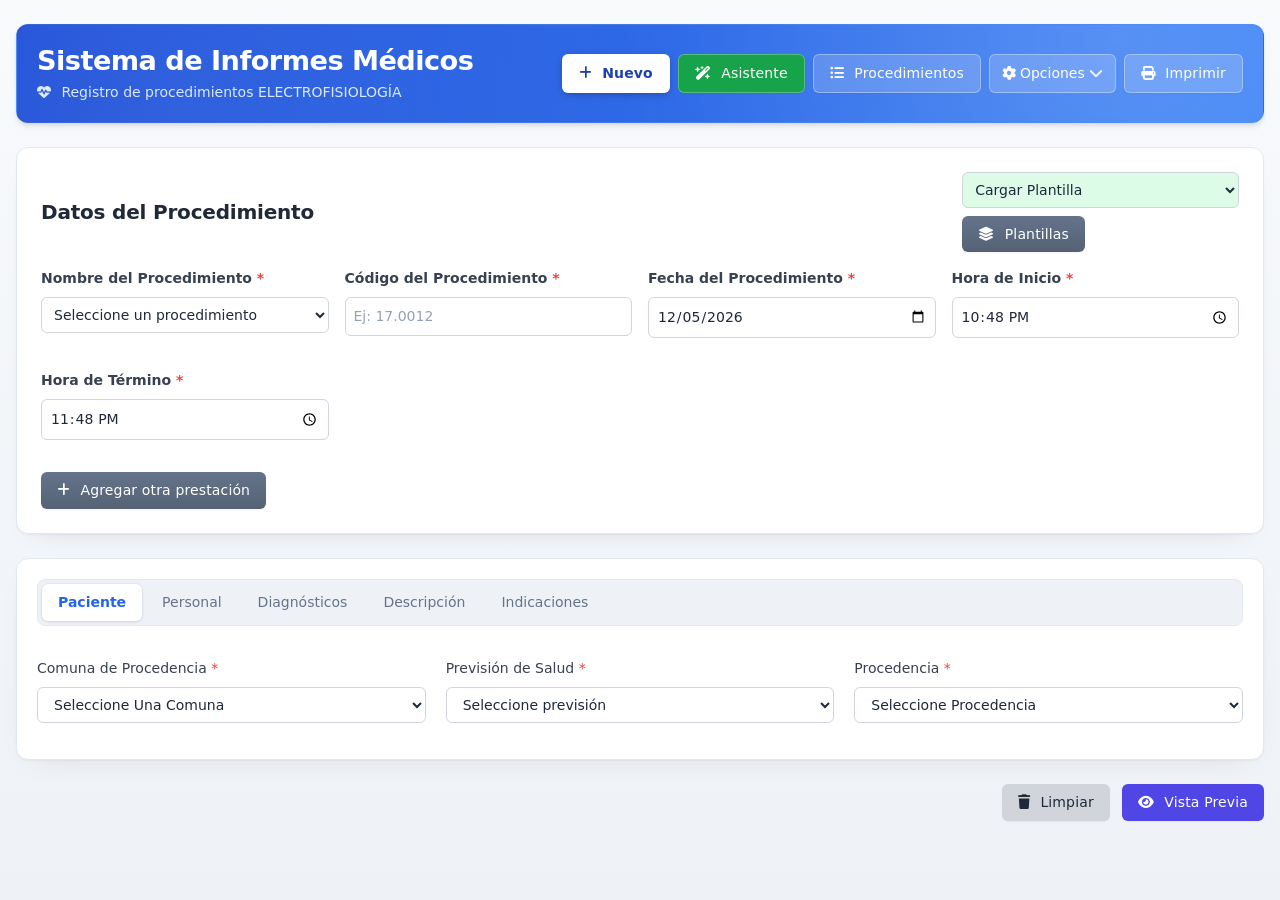
==== index.html @ 919a0409 "feat: editor de mediciones en modal con resumen de valores ingresados (chk + boton Editar mediciones" ====
<!DOCTYPE html>
<html lang="es">
<head>
    <meta charset="UTF-8">
    <meta name="viewport" content="width=device-width, initial-scale=1.0">
    <title>Sistema de Informes Médicos</title>
    <script src="vendor/tailwind/tailwind.js"></script>
    <link rel="stylesheet" href="vendor/fontawesome/css/all.min.css">
    <link rel="stylesheet" href="style.css">
    <link rel="stylesheet" href="report-styles.css">

</head>
<body class="bg-gray-50">
    <!-- Indicador de guardado -->
    <div id="saveIndicator" class="save-indicator hidden">
        <i class="fas fa-check-circle"></i>
        <span>Guardado</span>
    </div>

    <div class="container mx-auto px-4 py-6">
        <!-- Header -->
        <header class="app-header bg-gradient-to-r from-blue-700 to-blue-500 text-white rounded-xl shadow-md p-5 mb-6 no-print">
            <div class="flex flex-wrap justify-between items-center gap-3">
                <div>
                    <h1 class="text-2xl font-bold">Sistema de Informes Médicos</h1>
                    <p class="text-blue-100 text-sm"><i class="fas fa-heart-pulse mr-1"></i>Registro de procedimientos ELECTROFISIOLOGÍA</p>
                </div>
                <div class="flex flex-wrap items-center gap-2 header-buttons">
                    <button id="newReportBtn" class="btn btn-primary" title="Crear un nuevo informe en blanco">
                        <i class="fas fa-plus mr-1"></i> Nuevo
                    </button>
                    <button id="wizardBtn" class="btn bg-green-600 hover:bg-green-700" title="Usar asistente paso a paso para crear informe">
                        <i class="fas fa-wand-magic-sparkles mr-1"></i> Asistente
                    </button>
                    <button id="proceduresBtn" class="btn btn-secondary" title="Administrar procedimientos disponibles">
                        <i class="fas fa-list-ul mr-1"></i> Procedimientos
                    </button>
                    
                    <div class="dropdown">
                        <button class="dropdown-btn" title="Opciones de configuración">
                            <i class="fas fa-cog mr-1"></i> Opciones
                            <i class="fas fa-chevron-down ml-1"></i>
                        </button>
                        <div class="dropdown-content hidden">
                            <button id="templatesBtn">
                                <i class="fas fa-file-medical mr-2"></i> Plantillas
                            </button>
                            <button id="staffBtn">
                                <i class="fas fa-users mr-2"></i> Personal
                            </button>
                            <button id="commonDataBtn">
                                <i class="fas fa-database mr-2"></i> Datos Comunes
                            </button>
                            <button id="devicesBtn">
                                <i class="fas fa-microchip mr-2"></i> Dispositivos
                            </button>
                            <button id="exportBtn">
                                <i class="fas fa-file-export mr-2"></i> Exportar
                            </button>
                            <button id="backupBtn">
                                <i class="fas fa-save mr-2"></i> Respaldar datos
                            </button>
                            <button id="importTriggerBtn">
                                <i class="fas fa-file-import mr-2"></i> Importar
                            </button>
                        </div>
                    </div>
                    
                    <button id="printBtn" class="btn bg-blue-600 hover:bg-blue-700" title="Imprimir el informe actual">
                        <i class="fas fa-print mr-1"></i> Imprimir
                    </button>
                    <input type="file" id="importFile" class="hidden" accept=".json">
                </div>
            </div>
        </header>

        <main>
            <!-- Sección de Datos Comunes -->
            <div id="common-data-section" class="feature-section hidden">
                <div class="card p-5 mb-6">
                    <div class="flex justify-between items-center mb-4">
                        <h2 class="section-title">Gestión de Datos Comunes</h2>
                        <button id="backFromCommonDataBtn" class="btn btn-secondary">
                            <i class="fas fa-arrow-left mr-1"></i> Volver
                        </button>
                    </div>
                    <div class="grid grid-cols-1 lg:grid-cols-3 gap-6">
                        <!-- Columna 1: Ubicación y Administración -->
                        <div>
                            <!-- Sección de Comunas -->
                            <div class="mb-6">
                                <h3 class="text-lg font-semibold mb-3">Comunas</h3>
                                <div class="flex gap-2 mb-2">
                                    <input type="text" id="newCommune" placeholder="Nueva comuna" class="form-input flex-grow capitalize">
                                    <button type="button" id="addCommune" class="btn bg-blue-600 text-white hover:bg-blue-700">
                                        <i class="fas fa-plus"></i>
                                    </button>
                                </div>
                                <div id="communesList" class="max-h-60 overflow-y-auto border rounded"></div>
                            </div>

                            <!-- Sección de Previsiones -->
                            <div class="mb-6">
                                <h3 class="text-lg font-semibold mb-3">Previsiones</h3>
                                <div class="flex gap-2 mb-2">
                                    <input type="text" id="newInsurance" placeholder="Nueva previsión" class="form-input flex-grow">
                                    <button type="button" id="addInsurance" class="btn bg-blue-600 text-white hover:bg-blue-700">
                                        <i class="fas fa-plus"></i>
                                    </button>
                                </div>
                                <div id="insurancesList" class="max-h-60 overflow-y-auto border rounded"></div>
                            </div>

                            <!-- Sección de Procedencias -->
                            <div class="mb-6">
                                <h3 class="text-lg font-semibold mb-3">Procedencias</h3>
                                <div class="flex gap-2 mb-2">
                                    <input type="text" id="newOrigin" placeholder="Nueva procedencia" class="form-input flex-grow capitalize">
                                    <button type="button" id="addOrigin" class="btn bg-blue-600 text-white hover:bg-blue-700">
                                        <i class="fas fa-plus"></i>
                                    </button>
                                </div>
                                <div id="originsList" class="max-h-60 overflow-y-auto border rounded"></div>
                            </div>
                        </div>

                        <!-- Columna 2: Diagnósticos -->
                        <div>
                            <!-- Diagnósticos de Ingreso -->
                            <div class="mb-6">
                                <h3 class="text-lg font-semibold mb-3">Diagnósticos de Ingreso</h3>
                                <div class="flex gap-2 mb-2">
                                    <input type="text" id="newEntryDiagnosis" placeholder="Nuevo diagnóstico" class="form-input flex-grow capitalize">
                                    <button type="button" id="addEntryDiagnosis" class="btn bg-blue-600 text-white hover:bg-blue-700">
                                        <i class="fas fa-plus"></i>
                                    </button>
                                </div>
                                <div id="entryDiagnosesList" class="max-h-60 overflow-y-auto border rounded"></div>
                            </div>

                            <!-- Diagnósticos de Egreso -->
                            <div class="mb-6">
                                <h3 class="text-lg font-semibold mb-3">Diagnósticos de Egreso</h3>
                                <div class="flex gap-2 mb-2">
                                    <input type="text" id="newExitDiagnosis" placeholder="Nuevo diagnóstico" class="form-input flex-grow capitalize">
                                    <button type="button" id="addExitDiagnosis" class="btn bg-blue-600 text-white hover:bg-blue-700">
                                        <i class="fas fa-plus"></i>
                                    </button>
                                </div>
                                <div id="exitDiagnosesList" class="max-h-60 overflow-y-auto border rounded"></div>
                            </div>
                        </div>

                        <!-- Columna 3: Dispositivos -->
                        <div>
                            <!-- Marcas de Dispositivos -->
                            <div class="mb-6">
                                <h3 class="text-lg font-semibold mb-3">Marcas de Dispositivos</h3>
                                <div class="flex gap-2 mb-2">
                                    <input type="text" id="newDeviceBrand" placeholder="Nueva marca" class="form-input flex-grow">
                                    <button type="button" id="addDeviceBrand" class="btn bg-blue-600 text-white hover:bg-blue-700">
                                        <i class="fas fa-plus"></i>
                                    </button>
                                </div>
                                <div id="deviceBrandsList" class="max-h-60 overflow-y-auto border rounded"></div>
                            </div>

                            <!-- Tipos de Dispositivos -->
                            <div class="mb-6">
                                <h3 class="text-lg font-semibold mb-3">Tipos de Dispositivos</h3>
                                <div class="flex gap-2 mb-2">
                                    <input type="text" id="newDeviceType" placeholder="Nuevo tipo" class="form-input flex-grow">
                                    <button type="button" id="addDeviceType" class="btn bg-blue-600 text-white hover:bg-blue-700">
                                        <i class="fas fa-plus"></i>
                                    </button>
                                </div>
                                <div id="deviceTypesList" class="max-h-60 overflow-y-auto border rounded"></div>
                            </div>

                            <!-- Indicaciones Post-procedimiento -->
                            <div class="mb-6">
                                <h3 class="text-lg font-semibold mb-3">Indicaciones Post-procedimiento</h3>
                                <div class="flex gap-2 mb-2">
                                    <input type="text" id="commonDataNewIndication" placeholder="Nueva indicación" class="form-input flex-grow">
                                    <button type="button" id="commonDataAddIndicationBtn" class="btn bg-blue-600 text-white hover:bg-blue-700">
                                        <i class="fas fa-plus"></i>
                                    </button>
                                </div>
                                <div id="commonDataIndicationsList" class="max-h-60 overflow-y-auto border rounded"></div>
                            </div>
                        </div>
                    </div>
                </div>
            </div>

            <!-- Sección de Procedimientos -->
            <div id="procedures-section" class="feature-section hidden">
                <div class="card p-5 mb-6">
                    <div class="flex justify-between items-center mb-4">
                        <h2 class="section-title">Gestión de Procedimientos</h2>
                        <button id="backToMainBtn" class="btn btn-secondary">
                            <i class="fas fa-arrow-left mr-1"></i> Volver
                        </button>
                    </div>
                    <div class="grid grid-cols-1 md:grid-cols-2 gap-5">
                        <div>
                            <h3 class="text-lg font-semibold mb-3">Procedimientos Disponibles</h3>
                            <div class="procedure-list" id="proceduresListContainer">
                                <p class="text-gray-500 text-center py-6">No hay procedimientos registrados</p>
                            </div>
                        </div>
                        <div>
                            <h3 class="text-lg font-semibold mb-3" id="procedureFormTitle">Agregar Nuevo Procedimiento</h3>
                            <div class="form-group">
                                <label for="newProcedureName" class="form-label">Nombre del Procedimiento <span class="text-red-500">*</span></label>
                                <input id="newProcedureName" type="text" class="form-input" placeholder="Nombre del procedimiento">
                            </div>
                            <div class="form-group">
                                <label for="newProcedureCode" class="form-label">Código <span class="text-red-500">*</span></label>
                                <input id="newProcedureCode" type="text" class="form-input" placeholder="Código del procedimiento">
                            </div>
                            <div class="form-group">
                                <label for="newProcedureDescription" class="form-label">Descripción</label>
                                <textarea id="newProcedureDescription" class="form-input form-textarea" placeholder="Descripción del procedimiento"></textarea>
                            </div>
                            <div class="flex gap-2">
                                <button id="saveProcedureBtn" class="btn btn-primary">
                                    <i class="fas fa-save mr-1"></i> Guardar
                                </button>
                                <button id="cancelEditProcedureBtn" class="btn bg-gray-500 text-white hover:bg-gray-600 hidden">
                                    <i class="fas fa-times mr-1"></i> Cancelar
                                </button>
                            </div>
                        </div>
                    </div>
                </div>
            </div>

            <!-- Formulario Principal -->
            <div id="mainForm" class="feature-section">
                <!-- Datos del Procedimiento -->
                <div class="procedure-section fade-in">
                    <div class="procedure-header">
                        <h2 class="text-xl font-semibold text-gray-800">Datos del Procedimiento</h2>
                        <div class="flex flex-wrap items-center gap-2">
                            <select id="loadTemplate" class="procedure-select bg-green-100">
                                <option value="">Cargar Plantilla</option>
                            </select>
                            <button type="button" id="manageTemplatesBtn" class="btn btn-secondary text-sm" title="Guardar el formulario actual como plantilla o administrar las existentes">
                                <i class="fas fa-layer-group mr-1"></i> Plantillas
                            </button>
                        </div>
                    </div>
                    
                    <div class="procedure-grid">
                        <div class="procedure-group">
                            <label for="procedureName" class="procedure-label">Nombre del Procedimiento <span class="text-red-500">*</span></label>
                            <select id="procedureName" class="procedure-select">
                                <option value="">Seleccione un procedimiento</option>
                            </select>
                            <input id="customProcedure" type="text" class="procedure-input mt-2 hidden" placeholder="Especifique el procedimiento">
                            <p id="procedureNameError" class="error-message hidden">Este campo es obligatorio.</p>
                        </div>
                        
                        <div class="procedure-group">
                            <label for="procedureCode" class="procedure-label">Código del Procedimiento <span class="text-red-500">*</span></label>
                            <input id="procedureCode" type="text" class="procedure-input" placeholder="Ej: 17.0012">
                            <p id="procedureCodeError" class="error-message hidden">Este campo es obligatorio.</p>
                        </div>
                        
                        <div class="procedure-group">
                            <label for="procedureDate" class="procedure-label">Fecha del Procedimiento <span class="text-red-500">*</span></label>
                            <input id="procedureDate" type="date" class="procedure-input">
                            <p id="procedureDateError" class="error-message hidden">Este campo es obligatorio.</p>
                        </div>
                        
                        <div class="procedure-group">
                            <label for="startTime" class="procedure-label">Hora de Inicio <span class="text-red-500">*</span></label>
                            <input id="startTime" type="time" class="procedure-input">
                            <p id="startTimeError" class="error-message hidden">Este campo es obligatorio.</p>
                        </div>
                        
                        <div class="procedure-group">
                            <label for="endTime" class="procedure-label">Hora de Término <span class="text-red-500">*</span></label>
                            <input id="endTime" type="time" class="procedure-input">
                            <p id="endTimeError" class="error-message hidden">Este campo es obligatorio.</p>
                        </div>
                    </div>

                    <!-- Prestaciones Adicionales -->
                    <div id="procedure2-section" class="procedure-grid mt-4 hidden">
                        <div class="procedure-group">
                            <label for="procedureName2" class="procedure-label">Prestación Adicional 1</label>
                            <select id="procedureName2" class="procedure-select">
                                <option value="">Seleccione un procedimiento</option>
                            </select>
                            <input id="customProcedure2" type="text" class="procedure-input mt-2 hidden" placeholder="Especifique el procedimiento">
                        </div>
                        
                        <div class="procedure-group">
                            <label for="procedureCode2" class="procedure-label">Código de la Prestación</label>
                            <input id="procedureCode2" type="text" class="procedure-input" placeholder="Ej: 17.0012">
                        </div>
                    </div>

                    <div id="procedure3-section" class="procedure-grid mt-4 hidden">
                        <div class="procedure-group">
                            <label for="procedureName3" class="procedure-label">Prestación Adicional 2</label>
                            <select id="procedureName3" class="procedure-select">
                                <option value="">Seleccione un procedimiento</option>
                            </select>
                            <input id="customProcedure3" type="text" class="procedure-input mt-2 hidden" placeholder="Especifique el procedimiento">
                        </div>
                        
                        <div class="procedure-group">
                            <label for="procedureCode3" class="procedure-label">Código de la Prestación</label>
                            <input id="procedureCode3" type="text" class="procedure-input" placeholder="Ej: 17.0012">
                        </div>
                    </div>

                    <div class="mt-4">
                        <button type="button" id="addProcedureBtn" class="btn btn-secondary">
                            <i class="fas fa-plus mr-1"></i> Agregar otra prestación
                        </button>
                    </div>
                </div>
                
                <!-- Pestañas de Datos -->
                <div class="card p-5 mb-6">
                    <div class="nav-tabs">
                        <button class="tab-btn active" data-tab="patient-data">Paciente</button>
                        <button class="tab-btn" data-tab="staff-data">Personal</button>
                        <button class="tab-btn" data-tab="diagnosis-data">Diagnósticos</button>
                        <button class="tab-btn" data-tab="procedure-data">Descripción</button>
                        <button class="tab-btn" data-tab="indications-data">Indicaciones</button>
                    </div>
                    
                    <!-- Datos del Paciente -->
                    <div class="tab-content" id="patient-data">
                        <div class="grid grid-cols-1 md:grid-cols-3 gap-5">
                            <div class="form-group">
                                <label for="commune" class="form-label">Comuna de Procedencia <span class="text-red-500">*</span></label>
                                <select id="commune" class="form-input capitalize">
                                    <option value="">Seleccione una comuna</option>
                                </select>
                                <p id="communeError" class="error-message hidden">Este campo es obligatorio.</p>
                            </div>
                            
                            <div class="form-group">
                                <label for="healthInsurance" class="form-label">Previsión de Salud <span class="text-red-500">*</span></label>
                                <select id="healthInsurance" class="form-input">
                                    <option value="">Seleccione previsión</option>
                                </select>
                                <p id="healthInsuranceError" class="error-message hidden">Este campo es obligatorio.</p>
                            </div>
                            
                            <div class="form-group">
                                <label for="origin" class="form-label">Procedencia <span class="text-red-500">*</span></label>
                                <select id="origin" class="form-input capitalize">
                                    <option value="">Seleccione procedencia</option>
                                </select>
                                <p id="originError" class="error-message hidden">Este campo es obligatorio.</p>
                            </div>
                        </div>
                    </div>
                    
                    <!-- Datos del Personal -->
                    <div class="tab-content hidden" id="staff-data">
                        <div class="grid grid-cols-1 md:grid-cols-3 gap-5">
                            <div class="form-group">
                                <label class="form-label">Médico(s) Principal(es)</label>
                                <div id="mainDoctorCheckboxes" class="checkbox-group"></div>
                            </div>
                            
                            <div class="form-group">
                                <label class="form-label">Enfermera(s)/o(s)</label>
                                <div id="assistantNurseCheckboxes" class="checkbox-group"></div>
                            </div>
                            
                            <div class="form-group">
                                <label class="form-label">TENS</label>
                                <div id="tensCheckboxes" class="checkbox-group"></div>
                            </div>
                        </div>
                    </div>
                    
                    <!-- Diagnósticos -->
                    <div class="tab-content hidden" id="diagnosis-data">
                        <div class="grid grid-cols-1 md:grid-cols-2 gap-5">
                            <div class="form-group">
                                <label for="entryDiagnosis" class="form-label">Diagnóstico de Ingreso</label>
                                <select id="entryDiagnosis" class="form-input capitalize">
                                    <option value="">Seleccione diagnóstico</option>
                                </select>
                                <input id="customEntryDiagnosis" type="text" class="form-input mt-2 hidden capitalize" placeholder="Especifique el diagnóstico">
                            </div>
                            
                            <div class="form-group">
                                <label for="exitDiagnosis" class="form-label">Diagnóstico de Egreso</label>
                                <select id="exitDiagnosis" class="form-input capitalize">
                                    <option value="">Seleccione diagnóstico</option>
                                </select>
                                <input id="customExitDiagnosis" type="text" class="form-input mt-2 hidden capitalize" placeholder="Especifique el diagnóstico">
                            </div>
                        </div>
                        <!-- Campo agregado: Motivo de ingreso -->
                        <div class="form-group mt-4">
                            <label for="admissionReason" class="form-label">Motivo de Ingreso</label>
                            <textarea id="admissionReason" class="form-textarea" rows="3" placeholder="Describa el motivo de ingreso..."></textarea>
                        </div>
                    </div>
                    
                    <!-- Descripción del Procedimiento -->
                    <div class="tab-content hidden" id="procedure-data">
                        <div class="form-group">
                            <div class="flex items-center justify-between mb-1">
                                <label for="procedureDescription" class="form-label mb-0">Descripción detallada del procedimiento</label>
                                <button type="button" id="useDescSuggestionBtn" class="btn bg-blue-50 text-blue-600 hover:bg-blue-100 text-xs px-2 py-1 rounded flex items-center gap-1 transition-colors">
                                    <i class="fas fa-magic"></i> Usar descripción predeterminada
                                </button>
                            </div>
                            <textarea id="procedureDescription" class="form-textarea" rows="6" placeholder="Describa el procedimiento realizado..."></textarea>
                        </div>
                        
                        <!-- Mediciones -->
                        <div class="form-group">
                            <label class="flex items-center gap-3 p-3 bg-blue-50 rounded-lg hover:bg-blue-100 transition-colors cursor-pointer">
                                <input type="checkbox" id="addMeasurements" class="rounded w-5 h-5 text-blue-600 focus:ring-blue-500">
                                <span class="form-label mb-0 text-lg font-medium text-gray-700">Incluir mediciones</span>
                            </label>
                            <div class="flex flex-wrap items-center gap-3 mt-3">
                                <button type="button" id="openMeasurementsModalBtn" class="btn bg-blue-600 text-white hover:bg-blue-700" title="Abrir el editor de mediciones">
                                    <i class="fas fa-ruler-combined mr-1"></i> Editar mediciones
                                </button>
                                <span id="measurementsSummary" class="text-sm text-gray-400">No incluidas en el informe.</span>
                            </div>
                        </div>
                    </div>
                    
                    <!-- Indicaciones -->
                    <div class="tab-content hidden" id="indications-data">
                        <div class="form-group">
                            <label class="form-label">Indicaciones post-procedimiento</label>
                            <div id="indicationsCheckboxes" class="space-y-2">
                                <!-- Indicaciones se cargan dinámicamente -->
                            </div>
                        </div>
                        
                        <div class="form-group">
                            <label for="additionalIndications" class="form-label">Indicaciones adicionales</label>
                            <textarea id="additionalIndications" class="form-textarea" rows="3" placeholder="Indicaciones específicas adicionales..."></textarea>
                        </div>
                    </div>
                </div>
                
                <!-- Botones de acción -->
                <div class="flex flex-wrap justify-end gap-3">
                    <button type="button" id="clearFormBtn" class="btn bg-gray-300 text-gray-800 hover:bg-gray-400">
                        <i class="fas fa-trash mr-1"></i> Limpiar
                    </button>
                    <button type="button" id="previewReportBtn" class="btn bg-indigo-600 text-white hover:bg-indigo-700">
                        <i class="fas fa-eye mr-1"></i> Vista Previa
                    </button>
                </div>
            </div>

            <!-- Reporte Generado -->
            <div id="generatedReport" class="card hidden" style="padding:1.5rem;">

                <div class="no-print report-toolbar flex justify-end items-center mb-4 gap-2" data-html2canvas-ignore="true">
                    <button id="copyFormattedReportBtn" class="btn text-white shadow-lg" style="background: linear-gradient(135deg, #f59e0b, #ea580c);">
                        <i class="fas fa-paint-brush mr-1"></i> Copiar Informe
                    </button>
                </div>
                <header id="reportHeader" class="text-center"></header>
                <div id="reportContent" style="margin-top:0;"></div>
            </div>
        </main>
    </div>
    
    <!-- Modal Mediciones -->
    <div id="measurementsModal" class="modal hidden">
        <div class="modal-content" style="max-width:64rem;">
            <div class="modal-header">
                <h2>Mediciones del Procedimiento</h2>
                <button type="button" class="modal-close-btn" onclick="closeMeasurementsModal()" aria-label="Cerrar mediciones">&times;</button>
            </div>
            <div class="modal-body">
                <div id="measurementsContainer">
                    <div id="measurementsList" class="grid grid-cols-1 sm:grid-cols-2 lg:grid-cols-3 gap-5">
                        <!-- Las mediciones se renderizan aquí dinámicamente -->
                    </div>
                    <div class="flex gap-4 mt-6 justify-end">
                        <button type="button" id="addCustomMeasurement" class="btn bg-green-600 text-white hover:bg-green-700">
                            <i class="fas fa-plus mr-1"></i> Agregar medición
                        </button>
                    </div>
                </div>
            </div>
            <div class="modal-footer">
                <span class="text-sm text-gray-500 mr-auto">Los valores quedan guardados al cerrar.</span>
                <button type="button" class="btn btn-primary" onclick="closeMeasurementsModal()">
                    <i class="fas fa-check mr-1"></i> Listo
                </button>
            </div>
        </div>
    </div>

    <!-- Modal Wizard - Asistente Paso a Paso -->
    <div id="wizardModal" class="modal hidden">
        <div class="modal-content wizard-modal-content">
            <div class="wizard-header">
                <h2 class="wizard-title"><i class="fas fa-wand-magic-sparkles mr-2"></i> Asistente Paso a Paso</h2>
                <button type="button" class="modal-close-btn" onclick="requestCloseWizard()" aria-label="Cerrar asistente">&times;</button>
            </div>
            
            <!-- Barra de Progreso -->
            <div class="wizard-progress-container">
                <div class="wizard-progress-bar" id="wizardProgressBar">
                    <div class="wizard-progress-fill" id="wizardProgressFill"></div>
                </div>
                <div class="wizard-steps-indicator" id="wizardStepsIndicator">
                    <div class="wizard-step-dot active" data-step="1"><span>1</span><small>Procedimiento</small></div>
                    <div class="wizard-step-dot" data-step="2"><span>2</span><small>Prestaciones</small></div>
                    <div class="wizard-step-dot" data-step="3"><span>3</span><small>Paciente</small></div>
                    <div class="wizard-step-dot" data-step="4"><span>4</span><small>Personal</small></div>
                    <div class="wizard-step-dot" data-step="5"><span>5</span><small>Diagnósticos</small></div>
                    <div class="wizard-step-dot" data-step="6"><span>6</span><small>Descripción</small></div>
                    <div class="wizard-step-dot" data-step="7"><span>7</span><small>Mediciones</small></div>
                    <div class="wizard-step-dot" data-step="8"><span>8</span><small>Indicaciones</small></div>
                </div>
            </div>
            
            <!-- Contenido del paso -->
            <div class="wizard-body" id="wizardBody">
                <!-- Los pasos se renderizan dinámicamente -->
            </div>
            
            <!-- Botones de navegación -->
            <div class="wizard-footer">
                <button type="button" id="wizardPrevBtn" class="btn btn-secondary" onclick="prevWizardStep()">
                    <i class="fas fa-arrow-left mr-1"></i> Anterior
                </button>
                <span class="wizard-step-counter" id="wizardStepCounter">Paso 1 de 8</span>
                <button type="button" id="wizardNextBtn" class="btn btn-primary" onclick="nextWizardStep()">
                    Siguiente <i class="fas fa-arrow-right ml-1"></i>
                </button>
                <button type="button" id="wizardFinishBtn" class="btn btn-success hidden" onclick="finishWizard()">
                    <i class="fas fa-check mr-1"></i> Finalizar y Generar
                </button>
            </div>
        </div>
    </div>

    <!-- JavaScript: modulos en orden de carga (globals compartidos, compatible con file://) -->
    <script src="js/01-data.js"></script>
    <script src="js/02-state.js"></script>
    <script src="js/03-utils.js"></script>
    <script src="js/04-common-data.js"></script>
    <script src="js/05-procedures.js"></script>
    <script src="js/06-measurements.js"></script>
    <script src="js/07-persistence.js"></script>
    <script src="js/08-copy-report.js"></script>
    <script src="js/09-common-data-manage.js"></script>
    <script src="js/10-dialogs.js"></script>
    <script src="js/11-templates-staff-devices.js"></script>
    <script src="js/12-init.js"></script>
    <script src="js/13-report.js"></script>
    <script src="js/14-form-helpers.js"></script>
    <script src="js/15-bootstrap.js"></script>
    <script src="js/16-wizard.js"></script>
</body>
</html>
---- style.css ----
/* =================================================================== */
/* PALETA DE COLORES MODERNA */
/* =================================================================== */
:root {
    --primary: #2563eb;
    --primary-dark: #1e40af;
    --primary-light: #3b82f6;
    --secondary: #64748b;
    --success: #10b981;
    --error: #ef4444;
    --warning: #f59e0b;
    --info: #0ea5e9;
    --background: #f8fafc;
    --surface: #ffffff;
    --border: #e2e8f0;
    --text: #1e293b;
    --text-light: #64748b;
    --text-lighter: #94a3b8;
}

/* =================================================================== */
/* ESTILOS GENERALES */
/* =================================================================== */
* {
    box-sizing: border-box;
}

body {
    font-family: 'Inter', 'Segoe UI', system-ui, -apple-system, sans-serif;
    background-color: var(--background);
    color: var(--text);
    line-height: 1.6;
    margin: 0;
    padding: 0;
}

.container {
    max-width: 1200px;
    margin: 0 auto;
    padding: 0 1rem;
}

.hidden { 
    display: none !important; 
}

.btn { 
    padding: 0.5rem 1rem; 
    border-radius: 0.375rem; 
    font-weight: 500; 
    cursor: pointer; 
    border: none; 
    transition: all 0.2s ease; 
    display: inline-flex; 
    align-items: center; 
    justify-content: center;
    font-size: 0.875rem;
    box-shadow: 0 1px 2px rgba(0, 0, 0, 0.05);
}

.btn:hover {
    transform: translateY(-1px);
    box-shadow: 0 4px 6px rgba(0, 0, 0, 0.1);
}

.btn-primary { 
    background: var(--primary); 
    color: white; 
}

.btn-primary:hover { 
    background: var(--primary-dark); 
}

.btn-secondary { 
    background: var(--secondary); 
    color: white; 
}

.btn-secondary:hover { 
    background: #475569; 
}

.btn-success {
    background: var(--success);
    color: white;
}

.btn-success:hover {
    background: #0d9669;
}

.btn-error {
    background: var(--error);
    color: white;
}

.btn-error:hover {
    background: #dc2626;
}

.btn-warning {
    background: var(--warning);
    color: white;
}

.btn-warning:hover {
    background: #d97706;
}

.card { 
    background: var(--surface); 
    border-radius: 0.75rem; 
    box-shadow: 0 4px 6px rgba(0, 0, 0, 0.05), 0 1px 3px rgba(0, 0, 0, 0.1);
    border: 1px solid var(--border);
    padding: 1.5rem;
    margin-bottom: 1.5rem;
}

.form-input, .form-textarea, .procedure-input, .procedure-select { 
    width: 100%; 
    padding: 0.5rem 0.75rem; 
    border: 1px solid var(--border); 
    border-radius: 0.375rem; 
    transition: all 0.2s; 
    color: var(--text); 
    background-color: var(--surface);
    font-size: 0.875rem;
}

.form-input:focus, .form-textarea:focus, .procedure-input:focus, .procedure-select:focus { 
    outline: none; 
    border-color: var(--primary);
    box-shadow: 0 0 0 3px rgba(37, 99, 235, 0.1); 
}

.form-label { 
    display: block; 
    font-weight: 500; 
    color: var(--text);
    margin-bottom: 0.375rem; 
    font-size: 0.875rem;
}

.form-group { 
    margin-bottom: 1rem; 
}

.form-textarea { 
    min-height: 5rem; 
    resize: vertical; 
}

.error-message { 
    color: var(--error); 
    font-size: 0.75rem; 
    margin-top: 0.25rem; 
}

.section-title { 
    font-size: 1.5rem; 
    font-weight: 700; 
    color: var(--text); 
    margin-bottom: 1.5rem; 
    padding-bottom: 0.75rem; 
    border-bottom: 2px solid var(--border); 
}

/* =================================================================== */
/* ESTILOS DEL DROPDOWN */
/* =================================================================== */
.dropdown {
    position: relative;
    display: inline-block;
    z-index: 1000;
}

.dropdown-btn {
    background: var(--primary);
    color: white;
    padding: 0.5rem 0.75rem;
    border: none;
    border-radius: 0.375rem;
    cursor: pointer;
    display: flex;
    align-items: center;
    transition: background-color 0.2s;
    font-weight: 500;
    font-size: 0.875rem;
}

.dropdown-btn:hover {
    background: var(--primary-dark);
}

.dropdown-btn i {
    color: white;
}

.dropdown-content {
    position: absolute;
    right: 0;
    top: 100%;
    background: var(--surface);
    border: 1px solid var(--border);
    border-radius: 0.5rem;
    box-shadow: 0 10px 15px rgba(0, 0, 0, 0.1), 0 4px 6px rgba(0, 0, 0, 0.05);
    min-width: 12rem;
    z-index: 1001;
    margin-top: 0.25rem;
    overflow: hidden;
}

.dropdown-content.hidden {
    display: none;
}

.dropdown-content:not(.hidden) {
    display: block;
}

.dropdown-content button {
    width: 100%;
    text-align: left;
    padding: 0.75rem 1rem;
    border: none;
    border-bottom: 1px solid var(--border);
    background: var(--surface);
    color: var(--text);
    cursor: pointer;
    transition: all 0.2s;
    display: flex;
    align-items: center;
    font-size: 0.875rem;
    font-weight: 500;
}

.dropdown-content button:hover {
    background: #f1f5f9;
}

.dropdown-content button i {
    margin-right: 0.5rem;
    color: var(--text-light);
    width: 1rem;
    text-align: center;
}

.dropdown-content button:last-child {
    border-bottom: none;
}

/* =================================================================== */
/* ESTILOS PERSONALIZADOS */
/* =================================================================== */
.save-indicator {
    position: fixed;
    top: 1.5rem;
    right: 1.5rem;
    background: var(--success);
    color: white;
    padding: 0.75rem 1.5rem;
    border-radius: 0.5rem;
    display: flex;
    align-items: center;
    gap: 0.75rem;
    z-index: 1000;
    box-shadow: 0 10px 15px -3px rgba(0, 0, 0, 0.1), 0 4px 6px -2px rgba(0, 0, 0, 0.05);
    font-size: 1rem;
    font-weight: 500;
    transform: translateX(150%);
    opacity: 0;
    transition: transform 0.4s cubic-bezier(0.175, 0.885, 0.32, 1.275), opacity 0.4s ease;
}

.save-indicator.show {
    transform: translateX(0);
    opacity: 1;
}

/* Transiciones para el Wizard */
.wizard-step-content {
    animation: fadeSlideIn 0.3s ease-out forwards;
}

@keyframes fadeSlideIn {
    from {
        opacity: 0;
        transform: translateY(10px);
    }
    to {
        opacity: 1;
        transform: translateY(0);
    }
}

.nav-tabs {
    display: flex;
    gap: 0.25rem;
    background: #f1f5f9;
    padding: 0.25rem;
    border-radius: 0.5rem;
    margin-bottom: 1.5rem;
    overflow-x: auto;
}

.tab-btn {
    padding: 0.5rem 1rem;
    border-radius: 0.375rem;
    background: transparent;
    border: none;
    cursor: pointer;
    transition: all 0.2s;
    font-weight: 500;
    font-size: 0.875rem;
    white-space: nowrap;
}

.tab-btn.active {
    background: white;
    color: var(--primary);
    box-shadow: 0 1px 3px rgba(0, 0, 0, 0.1);
}

.tab-btn:not(.active) {
    color: var(--text-light);
}

.tab-btn:not(.active):hover {
    color: var(--text);
    background: rgba(255, 255, 255, 0.7);
}

.tab-content {
    display: none;
}

.tab-content:not(.hidden) {
    display: block;
}

.feature-section {
    margin-bottom: 1.5rem;
}

.procedure-list {
    max-height: 20rem;
    overflow-y: auto;
    border-radius: 0.5rem;
    border: 1px solid var(--border);
    padding: 0.5rem;
}

.procedure-section {
    background: var(--surface);
    border-radius: 0.75rem;
    padding: 1.5rem;
    box-shadow: 0 1px 3px rgba(0, 0, 0, 0.1);
    margin-bottom: 1.5rem;
}

.procedure-header {
    display: flex;
    justify-content: space-between;
    align-items: center;
    margin-bottom: 1.5rem;
    flex-wrap: wrap;
    gap: 1rem;
}

.procedure-grid {
    display: grid;
    grid-template-columns: repeat(auto-fit, minmax(250px, 1fr));
    gap: 1rem;
}

.procedure-group {
    margin-bottom: 1rem;
}

.procedure-label {
    display: block;
    font-weight: 500;
    color: var(--text);
    margin-bottom: 0.375rem;
    font-size: 0.875rem;
}

.report-container {
    print-color-adjust: exact;
    -webkit-print-color-adjust: exact;
}

.modal {
    z-index: 1000;
}

.fade-in {
    animation: fadeIn 0.3s ease-in;
}

@keyframes fadeIn {
    from { opacity: 0; transform: translateY(10px); }
    to { opacity: 1; transform: translateY(0); }
}

@media print {
    .no-print {
        display: none !important;
    }
    
    .card {
        box-shadow: none;
        border: 1px solid #000;
    }
    
    body {
        background: white;
    }
}

@media (max-width: 768px) {
    .procedure-grid {
        grid-template-columns: 1fr;
    }
    
    .header-buttons {
        width: 100%;
        justify-content: center;
    }
    
    .procedure-header {
        flex-direction: column;
        align-items: stretch;
    }
    
    .dropdown-content {
        right: auto;
        left: 0;
        min-width: 200px;
    }
    
    .nav-tabs {
        overflow-x: auto;
        padding: 0.25rem;
    }
    
    .tab-btn {
        padding: 0.5rem 0.75rem;
        font-size: 0.8rem;
    }
}

/* =================================================================== */
/* ESTILOS PARA CHECKBOXES DE PERSONAL */
/* =================================================================== */
.checkbox-group {
    max-height: 200px;
    overflow-y: auto;
    border: 1px solid var(--border);
    border-radius: 0.375rem;
    padding: 0.75rem;
    background: var(--surface);
}

.checkbox-group div {
    margin-bottom: 0.5rem;
}

.checkbox-group label {
    cursor: pointer;
    font-size: 0.875rem;
}

.checkbox-group input[type="checkbox"] {
    margin-right: 0.5rem;
}

/* =================================================================== */
/* MEJORAS PARA ESCRITORIO - GESTIÓN DE DATOS */
/* =================================================================== */
.common-data-grid {
    display: grid;
    grid-template-columns: repeat(auto-fit, minmax(250px, 1fr));
    gap: 1rem;
}

.common-data-column {
    background: #f8fafc;
    padding: 1rem;
    border-radius: 0.5rem;
    border: 1px solid var(--border);
}

.common-data-column h4 {
    margin-top: 0;
    color: var(--text);
    font-size: 1rem;
    margin-bottom: 0.75rem;
}

/* =================================================================== */
/* MEJORAS PARA MODAL */
/* =================================================================== */
.modal {
    max-width: 90vw;
    width: auto;
}

.modal-body {
    max-height: 70vh;
    overflow-y: auto;
}

/* =================================================================== */
/* MEJORAS VISUALES PARA ESCRITORIO */
/* =================================================================== */
@media (min-width: 1024px) {
    .container {
        max-width: 1200px;
    }
    
    .procedure-grid {
        grid-template-columns: repeat(2, 1fr);
    }
    
    .card {
        padding: 1.5rem;
    }
    
    .form-group {
        margin-bottom: 1.25rem;
    }
}

/* =================================================================== */
/* MEJORAS ESPECÍFICAS PARA GESTIÓN DE PERSONAL */
/* =================================================================== */
#staffList {
    max-height: 300px;
    overflow-y: auto;
}

#staffList > div {
    margin-bottom: 0.75rem;
    padding: 0.75rem;
    border-radius: 0.5rem;
    background: white;
    border: 1px solid var(--border);
}

/* =================================================================== */
/* ESTILOS PARA MEDICIONES EN INFORME */
/* =================================================================== */
.report-section ul {
    margin-top: 0.5rem;
    padding-left: 1.5rem;
}

.report-section ul li {
    margin-bottom: 0.25rem;
}

/* =================================================================== */
/* MEJORAS DE ESPACIADO */
/* =================================================================== */
body {
    font-family: 'Segoe UI', Tahoma, Geneva, Verdana, sans-serif;
    line-height: 1.6;
}

.container {
    max-width: 1200px;
}

.card {
    background: white;
    border-radius: 0.75rem;
    box-shadow: 0 4px 6px -1px rgba(0, 0, 0, 0.1), 0 2px 4px -1px rgba(0, 0, 0, 0.06);
}

.feature-section {
    transition: opacity 0.3s ease;
}

.procedure-header {
    display: flex;
    justify-content: space-between;
    align-items: center;
    margin-bottom: 1rem;
    flex-wrap: wrap;
    gap: 0.5rem;
}

.procedure-grid {
    display: grid;
    grid-template-columns: repeat(auto-fit, minmax(250px, 1fr));
    gap: 1rem;
}

.procedure-group {
    margin-bottom: 1rem;
}

.procedure-label {
    display: block;
    font-weight: 600;
    margin-bottom: 0.5rem;
    color: #374151;
}

.procedure-select, .procedure-input {
    width: 100%;
    padding: 0.5rem;
    border: 1px solid #D1D5DB;
    border-radius: 0.375rem;
    background-color: white;
}

.procedure-select:focus, .procedure-input:focus {
    outline: none;
    border-color: #3B82F6;
    box-shadow: 0 0 0 3px rgba(59, 130, 246, 0.2);
}

.form-group {
    margin-bottom: 1rem;
}

.form-label {
    display: block;
    font-weight: 500;
    margin-bottom: 0.5rem;
    color: #374151;
}

.form-input, .form-select {
    width: 100%;
    padding: 0.5rem 0.75rem;
    border: 1px solid #D1D5DB;
    border-radius: 0.375rem;
    background-color: white;
}

.form-input:focus, .form-select:focus {
    outline: none;
    border-color: #3B82F6;
    box-shadow: 0 0 0 3px rgba(59, 130, 246, 0.2);
}

.form-textarea {
    min-height: 100px;
    resize: vertical;
}

.btn {
    display: inline-flex;
    align-items: center;
    justify-content: center;
    padding: 0.5rem 1rem;
    border-radius: 0.375rem;
    font-weight: 500;
    transition: all 0.2s;
    cursor: pointer;
    border: none;
}

.btn-primary {
    background-color: #2563EB;
    color: white;
}

.btn-primary:hover {
    background-color: #1D4ED8;
}

.btn-secondary {
    background-color: #6B7280;
    color: white;
}

.btn-secondary:hover {
    background-color: #4B5563;
}

.btn-success {
    background-color: #10B981;
    color: white;
}

.btn-success:hover {
    background-color: #059669;
}

.btn-warning {
    background-color: #F59E0B;
    color: white;
}

.btn-warning:hover {
    background-color: #D97706;
}

.btn-error {
    background-color: #EF4444;
    color: white;
}

.btn-error:hover {
    background-color: #DC2626;
}

.btn-info {
    background-color: #0EA5E9;
    color: white;
}

.btn-info:hover {
    background-color: #0284C7;
}

.header-buttons {
    display: flex;
    gap: 0.5rem;
    flex-wrap: wrap;
}

.report-section {
    margin-bottom: 1.5rem;
}

.report-section-separator {
    height: 1px;
    background-color: #E5E7EB;
    margin: 1.5rem 0;
}

/* =================================================================== */
/* MEJORAS PARA MEDICIONES - SEPARACIÓN MÁS CLARA */
/* =================================================================== */
.measurement-item {
    background: white;
    border-radius: 0.75rem;
    box-shadow: 0 2px 4px rgba(0, 0, 0, 0.05);
    border: 1px solid var(--border);
}

.measurement-item {
    display: flex;
    flex-direction: column;
    background: white;
    border-radius: 0.75rem;
    box-shadow: 0 2px 4px rgba(0, 0, 0, 0.05);
    border: 1px solid var(--border);
}

.parameter-row {
    display: grid;
    grid-template-columns: 1fr auto;
    gap: 1rem;
    align-items: center;
    padding: 1rem;
    background: #f8fafc;
    border-radius: 0.5rem;
    margin-bottom: 0.5rem;
    border: 1px solid #e2e8f0;
}

.parameter-row:last-child {
    margin-bottom: 0;
}

.parameter-name-input {
    width: 100%;
    padding: 0.5rem 0.75rem;
    border: 1px solid #D1D5DB;
    border-radius: 0.375rem;
    background-color: white;
}

.measurement-name-input {
    width: 100%;
    padding: 0.5rem 0.75rem;
    border: 1px solid #D1D5DB;
    border-radius: 0.375rem;
    background-color: white;
    font-weight: 600;
    font-size: 1.125rem;
}

/* =================================================================== */
/* ESTILOS PARA BOTONES DE MEDICIONES */
/* =================================================================== */
.remove-measurement {
    background: none;
    border: none;
    color: #EF4444;
    cursor: pointer;
    font-size: 0.875rem;
    display: flex;
    align-items: center;
    gap: 0.5rem;
}

.remove-measurement:hover {
    color: #DC2626;
}

.remove-parameter-btn {
    background: #EF4444;
    color: white;
    border: none;
    padding: 0.5rem 0.75rem;
    border-radius: 0.375rem;
    cursor: pointer;
    font-size: 0.75rem;
    display: flex;
    align-items: center;
    gap: 0.25rem;
}

.remove-parameter-btn:hover {
    background: #DC2626;
}

.add-parameter-btn {
    background: #10B981;
    color: white;
    border: none;
    padding: 0.5rem 0.75rem;
    border-radius: 0.375rem;
    cursor: pointer;
    font-size: 0.75rem;
    display: flex;
    align-items: center;
    gap: 0.25rem;
}

.add-parameter-btn:hover {
    background: #059669;
}

/* =================================================================== */
/* ESTILOS PARA WIZARD / ASISTENTE PASO A PASO */
/* =================================================================== */

.wizard-modal-content {
    max-width: 900px;
    width: 95vw;
    max-height: 90vh;
    display: flex;
    flex-direction: column;
}

.wizard-header {
    display: flex;
    justify-content: space-between;
    align-items: center;
    padding: 1rem 1.5rem;
    border-bottom: 2px solid var(--border);
    background: linear-gradient(135deg, var(--primary) 0%, var(--primary-dark) 100%);
    color: white;
    border-radius: 0.75rem 0.75rem 0 0;
}

.wizard-title {
    font-size: 1.25rem;
    font-weight: 700;
    margin: 0;
    display: flex;
    align-items: center;
}

.wizard-header .modal-close-btn {
    background: rgba(255,255,255,0.2);
    border: none;
    color: white;
    width: 2rem;
    height: 2rem;
    border-radius: 50%;
    font-size: 1.25rem;
    cursor: pointer;
    display: flex;
    align-items: center;
    justify-content: center;
    transition: background 0.2s;
}

.wizard-header .modal-close-btn:hover {
    background: rgba(255,255,255,0.3);
}

/* Barra de progreso */
.wizard-progress-container {
    padding: 1.5rem 2rem 1rem;
    background: #f8fafc;
    border-bottom: 1px solid var(--border);
}

.wizard-progress-bar {
    width: 100%;
    height: 8px;
    background: #e2e8f0;
    border-radius: 4px;
    overflow: hidden;
    margin-bottom: 1rem;
}

.wizard-progress-fill {
    height: 100%;
    background: linear-gradient(90deg, var(--primary) 0%, var(--success) 100%);
    border-radius: 4px;
    transition: width 0.5s cubic-bezier(0.4, 0, 0.2, 1);
    box-shadow: 0 0 8px rgba(16, 185, 129, 0.4);
    width: 12.5%; /* Paso 1 de 8 */
}

.wizard-steps-indicator {
    display: flex;
    justify-content: space-between;
    align-items: flex-start;
}

.wizard-step-dot {
    display: flex;
    flex-direction: column;
    align-items: center;
    flex: 1;
    position: relative;
    cursor: default;
}

.wizard-step-dot span {
    width: 2rem;
    height: 2rem;
    border-radius: 50%;
    background: #e2e8f0;
    color: #64748b;
    display: flex;
    align-items: center;
    justify-content: center;
    font-weight: 700;
    font-size: 0.875rem;
    transition: all 0.3s ease;
    border: 2px solid transparent;
}

.wizard-step-dot small {
    margin-top: 0.375rem;
    font-size: 0.7rem;
    color: #94a3b8;
    text-align: center;
    max-width: 80px;
    line-height: 1.2;
    transition: color 0.3s ease;
}

.wizard-step-dot.active span {
    background: var(--primary);
    color: white;
    box-shadow: 0 0 0 4px rgba(37, 99, 235, 0.2);
}

.wizard-step-dot.active small {
    color: var(--primary);
    font-weight: 600;
}

.wizard-step-dot.completed span {
    background: var(--success);
    color: white;
}

.wizard-step-dot.completed small {
    color: var(--success);
}

/* Líneas conectoras entre pasos */
.wizard-step-dot:not(:last-child)::after {
    content: '';
    position: absolute;
    top: 1rem;
    left: calc(50% + 1rem);
    width: calc(100% - 2rem);
    height: 2px;
    background: #e2e8f0;
    z-index: 0;
}

.wizard-step-dot.completed:not(:last-child)::after {
    background: var(--success);
}

/* Cuerpo del wizard */
.wizard-body {
    flex: 1;
    overflow-y: auto;
    padding: 1.5rem 2rem;
    min-height: 300px;
}

.wizard-step-title {
    font-size: 1.125rem;
    font-weight: 700;
    color: var(--text);
    margin-bottom: 1rem;
    padding-bottom: 0.5rem;
    border-bottom: 2px solid var(--border);
}

.wizard-step-description {
    color: var(--text-light);
    font-size: 0.875rem;
    margin-bottom: 1.5rem;
}

/* Campos del wizard */
.wizard-form-grid {
    display: grid;
    grid-template-columns: repeat(auto-fit, minmax(250px, 1fr));
    gap: 1rem;
}

.wizard-form-group {
    margin-bottom: 1rem;
}

.wizard-form-group.full-width {
    grid-column: 1 / -1;
}

.wizard-form-label {
    display: block;
    font-weight: 600;
    color: var(--text);
    margin-bottom: 0.375rem;
    font-size: 0.875rem;
}

.wizard-form-label .required {
    color: var(--error);
    margin-left: 0.25rem;
}

.wizard-form-input,
.wizard-form-select,
.wizard-form-textarea {
    width: 100%;
    padding: 0.625rem 0.875rem;
    border: 1.5px solid var(--border);
    border-radius: 0.5rem;
    font-size: 0.875rem;
    transition: all 0.2s;
    background: white;
}

.wizard-form-input:focus,
.wizard-form-select:focus,
.wizard-form-textarea:focus {
    outline: none;
    border-color: var(--primary);
    box-shadow: 0 0 0 3px rgba(37, 99, 235, 0.1);
}

.wizard-form-input.error,
.wizard-form-select.error,
.wizard-form-textarea.error {
    border-color: var(--error);
    box-shadow: 0 0 0 3px rgba(239, 68, 68, 0.1);
}

.wizard-form-textarea {
    min-height: 120px;
    resize: vertical;
}

/* Checkbox estilo wizard */
.wizard-checkbox-group {
    display: grid;
    grid-template-columns: repeat(auto-fill, minmax(200px, 1fr));
    gap: 0.75rem;
}

.wizard-checkbox-item {
    display: flex;
    align-items: center;
    padding: 0.75rem;
    border: 1.5px solid var(--border);
    border-radius: 0.5rem;
    cursor: pointer;
    transition: all 0.2s;
    background: white;
}

.wizard-checkbox-item:hover {
    border-color: var(--primary-light);
    background: #f0f7ff;
}

.wizard-checkbox-item input[type="checkbox"] {
    margin-right: 0.75rem;
    width: 1.125rem;
    height: 1.125rem;
    accent-color: var(--primary);
}

.wizard-checkbox-item.checked {
    border-color: var(--primary);
    background: #eff6ff;
}

/* Footer del wizard */
.wizard-footer {
    display: flex;
    justify-content: space-between;
    align-items: center;
    padding: 1rem 2rem;
    border-top: 1px solid var(--border);
    background: #f8fafc;
    border-radius: 0 0 0.75rem 0.75rem;
}

.wizard-step-counter {
    font-size: 0.875rem;
    color: var(--text-light);
    font-weight: 500;
}

/* Mensaje de error en validación */
.wizard-validation-error {
    background: #fef2f2;
    border: 1px solid #fecaca;
    color: #991b1b;
    padding: 0.75rem 1rem;
    border-radius: 0.5rem;
    margin-bottom: 1rem;
    font-size: 0.875rem;
    display: flex;
    align-items: center;
    gap: 0.5rem;
}

.wizard-validation-error i {
    color: var(--error);
}

/* Resumen final */
.wizard-summary {
    background: #f0fdf4;
    border: 1px solid #bbf7d0;
    border-radius: 0.75rem;
    padding: 1.5rem;
}

.wizard-summary h4 {
    color: #166534;
    margin-bottom: 1rem;
    font-size: 1rem;
}

.wizard-summary-item {
    display: flex;
    justify-content: space-between;
    padding: 0.5rem 0;
    border-bottom: 1px solid #bbf7d0;
    font-size: 0.875rem;
}

.wizard-summary-item:last-child {
    border-bottom: none;
}

.wizard-summary-label {
    font-weight: 600;
    color: #166534;
}

.wizard-summary-value {
    color: #15803d;
    text-align: right;
}

/* Animaciones */
.wizard-step-content {
    animation: fadeInUp 0.3s ease;
}

@keyframes fadeInUp {
    from {
        opacity: 0;
        transform: translateY(15px);
    }
    to {
        opacity: 1;
        transform: translateY(0);
    }
}

/* Responsive wizard */
@media (max-width: 768px) {
    .wizard-modal-content {
        width: 100vw;
        max-height: 100vh;
        border-radius: 0;
    }
    
    .wizard-steps-indicator small {
        display: none;
    }
    
    .wizard-body {
        padding: 1rem;
    }
    
    .wizard-footer {
        padding: 1rem;
        flex-wrap: wrap;
        gap: 0.5rem;
    }
    
    .wizard-form-grid {
        grid-template-columns: 1fr;
    }
}

/* =================================================================== */
/* FIN ESTILOS WIZARD */
/* =================================================================== */
.report-section-styled {
    padding: 1rem;
    margin-bottom: 1rem;
    border-radius: 0.5rem;
}

.report-bg-soft-1 {
    background-color: #f9fafb; /* Un gris muy claro */
}

.report-bg-soft-2 {
    background-color: #f3f4f6; /* Un gris un poco más oscuro */
}

/* =================================================================== */
/* MEJORAS DE DISEÑO VISUAL - UI/UX                                    */
/* =================================================================== */

/* ---- Base y tipografía ---- */
body {
    font-family: 'Inter', 'Segoe UI', system-ui, -apple-system, 'Helvetica Neue', Arial, sans-serif;
    background: linear-gradient(180deg, #f8fafc 0%, #eef2f7 100%) fixed;
    -webkit-font-smoothing: antialiased;
    -moz-osx-font-smoothing: grayscale;
    text-rendering: optimizeLegibility;
}

::selection {
    background: rgba(37, 99, 235, 0.18);
}

:focus-visible {
    outline: 2px solid var(--primary-light);
    outline-offset: 2px;
}

/* ---- Botones ---- */
.btn {
    gap: 0.4rem;
    letter-spacing: 0.01em;
    transition: transform 0.15s ease, box-shadow 0.2s ease, background-color 0.2s ease, filter 0.2s ease;
}

.btn:active {
    transform: translateY(0) scale(0.98);
    box-shadow: 0 1px 2px rgba(0, 0, 0, 0.15);
}

.btn:focus-visible {
    outline: 2px solid var(--primary-light);
    outline-offset: 2px;
}

.btn-primary {
    background: linear-gradient(180deg, var(--primary-light) 0%, var(--primary) 100%);
    box-shadow: 0 2px 6px -2px rgba(37, 99, 235, 0.5);
}

.btn-primary:hover {
    background: linear-gradient(180deg, var(--primary) 0%, var(--primary-dark) 100%);
    box-shadow: 0 4px 10px -2px rgba(37, 99, 235, 0.55);
}

.btn-secondary {
    background: linear-gradient(180deg, #64748b 0%, #556274 100%);
}

.btn-secondary:hover {
    background: linear-gradient(180deg, #556274 0%, #475569 100%);
}

.btn-success {
    background: linear-gradient(180deg, #34d399 0%, var(--success) 100%);
    box-shadow: 0 2px 6px -2px rgba(16, 185, 129, 0.5);
}

.btn-success:hover {
    background: linear-gradient(180deg, var(--success) 0%, #059669 100%);
}

.btn:disabled,
.btn[disabled] {
    opacity: 0.55;
    cursor: not-allowed;
    transform: none;
    box-shadow: none;
}

/* ---- Tarjetas ---- */
.card {
    border: 1px solid #e2e8f0;
    box-shadow: 0 1px 2px rgba(15, 23, 42, 0.04), 0 10px 30px -18px rgba(15, 23, 42, 0.15);
}

/* ---- Pestañas ---- */
.nav-tabs {
    background: #eef2f7;
    border: 1px solid #e2e8f0;
}

.tab-btn.active {
    background: #ffffff;
    color: var(--primary);
    font-weight: 600;
    box-shadow: 0 1px 3px rgba(15, 23, 42, 0.10), 0 0 0 1px rgba(226, 232, 240, 0.6);
}

.tab-btn:focus-visible {
    outline: 2px solid var(--primary-light);
    outline-offset: -2px;
}

/* ---- Inputs, selects y textareas ---- */
.form-input::placeholder,
.form-textarea::placeholder,
.procedure-input::placeholder,
.wizard-form-input::placeholder,
.wizard-form-textarea::placeholder {
    color: #94a3b8;
}

.form-input:disabled,
.procedure-input:disabled,
.procedure-select:disabled,
.wizard-form-input:disabled,
.wizard-form-select:disabled {
    background-color: #f1f5f9;
    color: #94a3b8;
    cursor: not-allowed;
}

/* ---- Dropdown ---- */
.dropdown-content {
    border-radius: 0.5rem;
    box-shadow: 0 12px 30px -12px rgba(15, 23, 42, 0.25), 0 2px 8px -2px rgba(15, 23, 42, 0.10);
}

.dropdown-content button:hover {
    background: #f1f5f9;
}

/* ---- Títulos de sección con barra de acento ---- */
.section-title {
    position: relative;
    padding-left: 0.95rem;
}

.section-title::before {
    content: '';
    position: absolute;
    left: 0;
    top: 0.15rem;
    bottom: 0.35rem;
    width: 4px;
    border-radius: 2px;
    background: linear-gradient(180deg, var(--primary), var(--primary-light));
}

/* ---- Cabecera de la aplicación ---- */
.app-header {
    position: relative;
    background: linear-gradient(135deg, #1e3a8a 0%, #2563eb 55%, #3b82f6 100%);
    border: 1px solid rgba(255, 255, 255, 0.12);
}

.app-header::before {
    content: '';
    position: absolute;
    inset: 0;
    border-radius: inherit;
    background:
        radial-gradient(circle at 88% 15%, rgba(255, 255, 255, 0.16) 0%, transparent 45%),
        radial-gradient(circle at 10% 120%, rgba(255, 255, 255, 0.08) 0%, transparent 50%);
    pointer-events: none;
}

.app-header > * {
    position: relative;
    z-index: 1;
}

.app-header .btn {
    border: 1px solid rgba(255, 255, 255, 0.28);
}

.app-header .btn:hover {
    box-shadow: 0 8px 18px -8px rgba(0, 0, 0, 0.45);
    filter: brightness(1.06);
}

.app-header .btn-primary {
    background: #ffffff;
    color: var(--primary-dark);
    font-weight: 600;
    box-shadow: 0 2px 8px -2px rgba(0, 0, 0, 0.35);
}

.app-header .btn-primary:hover {
    background: #e3edff;
    color: var(--primary-dark);
}

.app-header .btn-secondary {
    background: rgba(255, 255, 255, 0.18);
    color: #ffffff;
    border-color: rgba(255, 255, 255, 0.35);
}

.app-header .btn-secondary:hover {
    background: rgba(255, 255, 255, 0.28);
}

.app-header .btn[class*="blue-600"] {
    background: rgba(255, 255, 255, 0.18);
    color: #ffffff;
    border-color: rgba(255, 255, 255, 0.35);
}

.app-header .btn[class*="blue-600"]:hover {
    background: rgba(255, 255, 255, 0.28);
}

.app-header .dropdown-btn {
    background: rgba(255, 255, 255, 0.18);
    border: 1px solid rgba(255, 255, 255, 0.35);
    backdrop-filter: blur(4px);
    -webkit-backdrop-filter: blur(4px);
}

.app-header .dropdown-btn:hover {
    background: rgba(255, 255, 255, 0.28);
}

/* ---- Scrollbars (WebKit y Firefox) ---- */
::-webkit-scrollbar {
    width: 10px;
    height: 10px;
}

::-webkit-scrollbar-track {
    background: transparent;
}

::-webkit-scrollbar-thumb {
    background: #cbd5e1;
    background-clip: content-box;
    border: 2px solid transparent;
    border-radius: 999px;
}

::-webkit-scrollbar-thumb:hover {
    background: #94a3b8;
    background-clip: content-box;
}

* {
    scrollbar-width: thin;
    scrollbar-color: #cbd5e1 transparent;
}

/* =================================================================== */
/* MEJORAS DE DISEÑO UI/UX - PASE 2                                     */
/* =================================================================== */

/* ---- Modales estáticos: overlay centrado con backdrop ---- */
#wizardModal,
#measurementsModal {
    position: fixed;
    inset: 0;
    z-index: 2000;
    display: flex;
    align-items: center;
    justify-content: center;
    padding: 1rem;
    background: rgba(15, 23, 42, 0.5);
    -webkit-backdrop-filter: blur(3px);
    backdrop-filter: blur(3px);
}

.modal-content {
    width: 100%;
    max-width: 56rem;
    max-height: 92vh;
    display: flex;
    flex-direction: column;
    background: #fff;
    border-radius: 0.9rem;
    overflow: hidden;
    box-shadow: 0 25px 60px -20px rgba(15, 23, 42, 0.45);
    animation: modalPop 0.25s cubic-bezier(0.2, 0.8, 0.3, 1);
}

.modal-content.wizard-modal-content {
    width: 95vw;
    max-width: 900px;
}

@keyframes modalPop {
    from { opacity: 0; transform: translateY(12px) scale(0.98); }
    to   { opacity: 1; transform: translateY(0) scale(1); }
}

.modal-header {
    display: flex;
    align-items: center;
    justify-content: space-between;
    gap: 1rem;
    padding: 1rem 1.5rem;
    border-bottom: 1px solid var(--border);
    background: linear-gradient(135deg, #1e3a8a 0%, #2563eb 100%);
    color: #fff;
}

.modal-header h2,
.modal-header h3 {
    margin: 0;
    color: #fff;
}

.modal-close-btn {
    flex: 0 0 auto;
    width: 2.25rem;
    height: 2.25rem;
    border: none;
    border-radius: 50%;
    background: rgba(255, 255, 255, 0.18);
    color: #fff;
    font-size: 1.4rem;
    line-height: 1;
    cursor: pointer;
    display: flex;
    align-items: center;
    justify-content: center;
    transition: background 0.2s, transform 0.2s;
}

.modal-close-btn:hover {
    background: rgba(255, 255, 255, 0.32);
    transform: rotate(90deg);
}

.modal-body {
    padding: 1.5rem;
    max-height: none;
    flex: 1;
    overflow-y: auto;
}

.modal-footer {
    display: flex;
    justify-content: flex-end;
    gap: 0.75rem;
    padding: 1rem 1.5rem;
    border-top: 1px solid var(--border);
    background: #f8fafc;
}

/* ---- Cabecera de la app: tipografía ---- */
.app-header h1 {
    font-size: 1.7rem;
    font-weight: 800;
    letter-spacing: -0.02em;
    line-height: 1.15;
}

.app-header p {
    margin-top: 0.35rem;
    font-weight: 500;
    color: #dbeafe;
    display: flex;
    align-items: center;
    gap: 0.4rem;
}

/* ---- Toolbar del informe generado ---- */
.report-toolbar {
    display: flex;
    justify-content: flex-end;
    align-items: center;
    flex-wrap: wrap;
    gap: 0.6rem;
}

/* ---- Tarjetas de procedimiento y mediciones ---- */
.procedure-section {
    border: 1px solid #e2e8f0;
    box-shadow: 0 1px 2px rgba(15, 23, 42, 0.04), 0 12px 28px -20px rgba(15, 23, 42, 0.18);
}

.procedure-section .procedure-header h2,
.procedure-section h2 {
    font-weight: 700;
    letter-spacing: -0.01em;
}

.measurement-item,
.parameter-row {
    transition: box-shadow 0.2s, border-color 0.2s;
}

.measurement-item:hover,
.parameter-row:hover {
    border-color: #bfdbfe;
}

.parameter-row {
    box-shadow: 0 1px 2px rgba(15, 23, 42, 0.04);
}

/* ---- Checkboxes de personal / indicaciones ---- */
.checkbox-group label,
.indications-container label {
    display: flex;
    align-items: center;
    gap: 0.5rem;
    padding: 0.35rem 0.5rem;
    border-radius: 0.375rem;
    transition: background 0.15s;
}

.checkbox-group label:hover,
.indications-container label:hover {
    background: #f1f5f9;
}

.checkbox-group input[type="checkbox"],
.wizard-checkbox-item input[type="checkbox"] {
    accent-color: var(--primary);
    cursor: pointer;
}

/* ---- Inputs: fondo sólido y foco definido ---- */
.form-input,
.form-textarea,
.form-select,
.procedure-input,
.procedure-select {
    background-color: #fff;
}

/* ---- Pestañas: etiqueta activa más legible ---- */
.tab-content {
    padding-top: 0.5rem;
}

/* ---- Responsive de modales ---- */
@media (max-width: 640px) {
    #wizardModal,
    #measurementsModal {
        padding: 0.5rem;
    }

    .modal-content,
    .modal-content.wizard-modal-content {
        width: 100%;
        max-width: 100%;
        max-height: 96vh;
        border-radius: 0.6rem;
    }

    .modal-header,
    .modal-footer {
        padding: 0.9rem 1rem;
    }

    .modal-body {
        padding: 1rem;
    }
}

/* =================================================================== */
/* VALIDACIÓN INLINE DE CAMPOS OBLIGATORIOS                            */
/* =================================================================== */
.input-error,
.input-error:focus {
    border-color: var(--error) !important;
    box-shadow: 0 0 0 3px rgba(239, 68, 68, 0.15) !important;
}

/* =================================================================== */
/* ACCESIBILIDAD: CHECKBOXES DE PERSONAL                                */
/* =================================================================== */
/* Checkbox oculto visualmente pero alcanzable por teclado (sr-only) */
.staff-checkbox {
    position: absolute;
    width: 1px;
    height: 1px;
    margin: -1px;
    padding: 0;
    overflow: hidden;
    clip: rect(0 0 0 0);
    white-space: nowrap;
    border: 0;
}

/* Anillo de foco visible cuando el checkbox oculto recibe foco por teclado */
.staff-selection-container:focus-within .staff-selection-box {
    border-color: var(--primary);
    box-shadow: 0 0 0 3px rgba(37, 99, 235, 0.15);
}
---- report-styles.css ----
/* ============================================================= */
/* report-styles.css - ESTILOS DEL INFORME (VERSIÓN UNIFICADA)   */
/* ============================================================= */
/* CSS limpiado: se fusionaron los bloques base + PASE 2/3/4.    */
/* El resultado visual es idéntico; solo se eliminaron reglas    */
/* duplicadas, gradientes que nunca se veían y estilos muertos.  */
/* ============================================================= */

/* ------------------------------------------------------------- */
/* CONTENEDOR BASE                                                */
/* ------------------------------------------------------------- */
.report-container {
    width: 100%;
    max-width: 100%;
    box-sizing: border-box;
    overflow: hidden;
    font-family: 'Segoe UI', Tahoma, Geneva, Verdana, sans-serif;
    line-height: 1.6;
    font-size: 12px;
    color: #1a1a1a;
    background-color: #fff;
}

#reportContent {
    width: 100%;
    max-width: 100%;
    box-sizing: border-box;
    margin: 0;
    padding: 0;
    font-size: 12px;
}

:root {
    --report-accent: #1E4D8C;
    --report-accent-soft: rgba(30, 77, 140, 0.08);
    --report-body-size: 12.5px;
    --report-body-size-small: 12.5px;
    --report-title-main: 30px;
    --report-title-section: 17px;
    --report-title-subsection: 14px;
    --report-text: 12.5px;
    --report-text-small: 12.5px;
    --report-table-header: 11px;
    --report-table-body: 12.5px;
    --report-line: #dfe7f1;
    --report-line-strong: #1E4D8C;
    --report-text-color: #1f2937;
    --report-muted-color: #475569;
    --report-soft-bg: #f3f6fb;
}

/* ------------------------------------------------------------- */
/* TABLAS FORMALES DEL INFORME                                    */
/* ------------------------------------------------------------- */
.report-table {
    width: 100%;
    border-collapse: collapse;
    margin: 0.5rem 0 1rem 0;
    page-break-inside: avoid;
    table-layout: auto;
}

.report-table tr {
    page-break-inside: avoid;
    page-break-after: auto;
}

.report-table th, .report-table td {
    border: 1px solid #dfe7f1;
    padding: 0.42rem 0.7rem;
    text-align: left;
    word-break: break-word;
    overflow-wrap: break-word;
    vertical-align: middle;
}

.report-table th {
    background-color: var(--report-soft-bg);
    color: #475569;
    font-weight: 700;
    font-size: var(--report-table-header) !important;
    letter-spacing: 0;
    text-transform: none;
}

.report-table td {
    font-size: var(--report-table-body) !important;
    color: var(--report-text-color);
    line-height: 1.5;
}

.report-data-header-row th {
    font-size: var(--report-table-header) !important;
    color: #334155;
}

.report-table tbody tr:nth-child(even) {
    background-color: #f8fafc;
}

.report-table tbody tr:nth-child(odd) {
    background-color: #fff;
}

.report-table tbody tr:hover {
    background-color: #f2f7ff;
}

/* Filas de cabecera de datos dentro de tbody (estilo tabular) */
.report-data-header-row th {
    text-transform: uppercase;
    letter-spacing: 0.04em;
    word-break: break-word;
    overflow-wrap: break-word;
}

/* Celdas de datos con texto largo */
.report-data-table td[colspan] {
    word-break: break-word;
    overflow-wrap: break-word;
}

/* ------------------------------------------------------------- */
/* TABLAS DE LAYOUT - PARA COLUMNAS LADO A LADO                   */
/* ------------------------------------------------------------- */
.layout-table {
    width: 100%;
    border-collapse: collapse;
    margin: 0;
    padding: 0;
    page-break-inside: avoid;
    table-layout: auto;
}

.layout-table tbody {
    width: 100%;
}

.layout-table tr {
    page-break-inside: avoid;
    width: 100%;
}

.layout-table td {
    vertical-align: top;
    padding: 0.35rem 0.6rem 0.35rem 0;
    border: none;
    box-sizing: border-box;
    word-break: break-word;
    overflow-wrap: break-word;
    font-size: 12.5px;
}

.layout-table td:last-child {
    padding-right: 0;
}

/* Anchos de columna explícitos (no colapsarse al pegar) */
.layout-table td[style*="width:50%"] {
    width: 50% !important;
    max-width: 50%;
}

.layout-table td[style*="width:33%"],
.layout-table td[style*="width:34%"] {
    width: 33.33% !important;
    max-width: 33.33%;
}

.layout-table td[style*="width:35%"] {
    width: 35% !important;
    max-width: 35%;
}

.layout-table td[style*="width:65%"] {
    width: 65% !important;
    max-width: 65%;
}

/* ------------------------------------------------------------- */
/* RECUADROS (REPORT-BOX) Y TÍTULOS DE SECCIÓN                    */
/* ------------------------------------------------------------- */
.report-box {
    border: 1.5px solid #cbd5e1;
    padding: 0.8rem 0.9rem 0.7rem;
    margin-bottom: 0;
    page-break-inside: avoid;
    background-color: #ffffff;
    color: var(--report-text-color);
    box-sizing: border-box;
    width: 100%;
    border-radius: 0;
    box-shadow: none;
    position: relative;
}

.report-box + .report-box {
    margin-top: 1.9rem;
}

.report-box-title {
    display: block;
    font-weight: 700;
    color: var(--report-accent);
    font-size: var(--report-title-section) !important;
    background-color: transparent;
    padding: 0 0 0.5rem 0;
    border-bottom: 2px solid var(--report-accent);
    margin: 0 0 0.9rem 0;
    text-transform: none;
    letter-spacing: 0;
    border-radius: 0;
    line-height: 1.35;
}

.report-box[data-kind="procedure"] .report-box-title,
.report-box[data-kind="diagnostics"] .report-box-title,
.report-box[data-kind="description"] .report-box-title,
.report-box[data-kind="additional"] .report-box-title,
.report-box[data-kind="measurements"] .report-box-title,
.report-box[data-kind="staff"] .report-box-title,
.report-box[data-kind="indications"] .report-box-title {
    color: var(--report-accent);
    border-bottom: 2px solid var(--report-accent);
    background-color: transparent;
    font-size: var(--report-title-section) !important;
    font-weight: 700;
    margin-top: 0;
}

.report-box > .report-box-title + table,
.report-box > .report-box-title + .report-subsection,
.report-box > .report-box-title + p,
.report-box > table + table,
.report-box > table + .report-subsection,
.report-box > .report-subsection + table,
.report-box > .report-subsection + .report-subsection,
.report-box > p + table,
.report-box > p + p,
.report-box > ul + p,
.report-box > ul + ul {
    border-top: 1px solid var(--report-line);
    margin-top: 0.7rem;
    padding-top: 0.7rem;
}

.report-box > table,
.report-box > .report-subsection,
.report-box > p,
.report-box > ul {
    display: block;
}

.report-box[data-kind="procedure"],
.report-box[data-kind="diagnostics"],
.report-box[data-kind="description"],
.report-box[data-kind="additional"],
.report-box[data-kind="measurements"],
.report-box[data-kind="staff"],
.report-box[data-kind="indications"] {
    border: 1.5px solid #cbd5e1;
    border-left: 4px solid var(--report-accent);
    background-color: #f8fafc;
    box-shadow: inset 0 0 0 1px rgba(30, 77, 140, 0.04);
}

.report-box[data-kind="procedure"] .report-table th,
.report-box[data-kind="diagnostics"] .report-table th,
.report-box[data-kind="description"] .report-table th,
.report-box[data-kind="additional"] .report-table th,
.report-box[data-kind="measurements"] .report-table th,
.report-box[data-kind="staff"] .report-table th,
.report-box[data-kind="indications"] .report-table th {
    background-color: var(--report-soft-bg);
    color: #1f2937;
}

.report-box[data-kind="procedure"] .report-table td,
.report-box[data-kind="diagnostics"] .report-table td,
.report-box[data-kind="description"] .report-table td,
.report-box[data-kind="additional"] .report-table td,
.report-box[data-kind="measurements"] .report-table td,
.report-box[data-kind="staff"] .report-table td,
.report-box[data-kind="indications"] .report-table td {
    color: var(--report-text-color);
}

#reportContent .report-box[data-kind="procedure"] .report-table,
#reportContent .report-box[data-kind="procedure"] .report-table th,
#reportContent .report-box[data-kind="procedure"] .report-table td,
#reportContent .report-box[data-kind="procedure"] .report-item,
#reportContent .report-box[data-kind="procedure"] .report-label-cell {
    font-size: 14px !important;
    line-height: 1.6 !important;
}

/* ------------------------------------------------------------- */
/* TÍTULO PRINCIPAL DEL PROCEDIMIENTO                             */
/* ------------------------------------------------------------- */
.report-main-title {
    text-align: center;
    font-size: var(--report-title-main) !important;
    font-weight: 800;
    color: #ffffff;
    text-transform: uppercase;
    letter-spacing: 0.04em;
    background-color: var(--report-accent);
    padding: 1rem 1.2rem;
    margin: 0 0 1.5rem 0;
    border-bottom: none;
    border-radius: 0;
    width: 100%;
    box-sizing: border-box;
    text-shadow: none;
    line-height: 1.2;
}

/* ------------------------------------------------------------- */
/* TEXTO DEL INFORME                                              */
/* ------------------------------------------------------------- */
.report-item {
    margin: 0.2rem 0;
    font-size: var(--report-text) !important;
    line-height: 1.5;
    color: var(--report-text-color);
    word-break: break-word;
    overflow-wrap: break-word;
}

.report-item strong {
    color: var(--report-accent);
    font-weight: 700;
    display: inline-block;
    min-width: 120px;
}

.report-box[data-kind="diagnostics"] .report-item,
.report-box[data-kind="staff"] .report-item,
.report-box[data-kind="diagnostics"] .report-table td,
.report-box[data-kind="staff"] .report-table td {
    font-size: var(--report-text);
    line-height: 1.5;
}

/* Lista de indicaciones */
.report-indications-list {
    margin: 0.5rem 0 0.5rem 1.5rem;
    padding: 0;
}

.report-indications-list li {
    margin-bottom: 0.35rem;
    line-height: 1.5;
    font-size: var(--report-text);
    color: var(--report-text-color);
}

.report-indications-list li::marker {
    color: var(--report-accent);
}

/* Celda etiqueta en la tabla de personal */
.report-label-cell {
    background-color: #f3f6fb;
    font-weight: 700;
    white-space: nowrap;
    font-size: var(--report-table-body);
    color: var(--report-text-color);
}

/* Fila de título de medición (banda discreta) */
.report-measurement-title-row td {
    background-color: #eef4ff;
    color: var(--report-accent);
    font-weight: 700;
    font-size: 13px;
    text-transform: none;
    letter-spacing: 0;
}

/* Subsección dentro de una caja (Motivo de Ingreso) */
.report-subsection {
    margin-top: 0.85rem;
    padding-top: 0.7rem;
    border-top: 1px solid var(--report-line);
    position: relative;
}

.report-subsection::before {
    content: "";
    display: block;
    width: 100%;
    height: 1px;
    background: linear-gradient(to right, rgba(30, 77, 140, 0.7), rgba(30, 77, 140, 0.15), transparent);
    margin-bottom: 0.45rem;
}

.report-subsection-title {
    display: inline-block;
    font-weight: 700;
    color: #334155;
    background-color: #f3f6fb;
    border-left: 3px solid var(--report-accent);
    padding: 0.3rem 0.55rem;
    font-size: var(--report-title-subsection) !important;
    line-height: 1.4;
    letter-spacing: 0;
    margin-bottom: 0.35rem;
    text-transform: none;
}

.report-box[data-kind="diagnostics"] .report-subsection,
.report-box[data-kind="staff"] .report-subsection {
    border-top: 1px solid var(--report-line);
    padding-top: 0.7rem;
}

/* ------------------------------------------------------------- */
/* ESTABILIDAD PARA CAPTURA / PDF                                 */
/* ------------------------------------------------------------- */
.html2pdf-container {
    width: 100%;
    box-sizing: border-box;
}

.report-box, .layout-table, .report-table {
    break-inside: avoid;
    -webkit-break-inside: avoid;
    -moz-break-inside: avoid;
}

div, p, table, tr, td {
    box-sizing: border-box;
    max-width: 100%;
}

/* ------------------------------------------------------------- */
/* IMPRESIÓN / PDF - UNIFICADO                                    */
/* ------------------------------------------------------------- */
@media print {
    @page {
        size: letter portrait;
        margin: 10mm 10mm 10mm 10mm;
    }

    * {
        -webkit-print-color-adjust: exact;
        print-color-adjust: exact;
        color-adjust: exact;
    }

    body {
        margin: 0;
        padding: 0;
        width: 100%;
    }

    /* Ocultar todo excepto la ruta hasta #generatedReport.
       OJO: no usar "body > * { display:none }": oculta el .container
       (ancestro del informe) y la impresión sale en blanco. */
    body > *:not(.container) {
        display: none !important;
    }

    .container > *:not(main) {
        display: none !important;
    }

    main > *:not(#generatedReport) {
        display: none !important;
    }

    #generatedReport {
        display: block !important;
        box-shadow: none !important;
        border: none !important;
        padding: 0 !important;
        margin: 0 !important;
        width: 100%;
    }

    .no-print {
        display: none !important;
    }

    #reportContent {
        width: 100%;
        margin: 0;
        padding: 0;
    }

    .report-container {
        font-size: 10pt;
        line-height: 1.5;
        color: #000;
        width: 100%;
        margin: 0;
        padding: 0;
    }

    .report-box {
        page-break-inside: avoid;
        border: 1px solid #cbd5e1;
        margin-bottom: 0.8rem;
    }

    .layout-table,
    .report-table {
        page-break-inside: avoid;
        width: 100%;
    }

    .layout-table td {
        page-break-inside: avoid;
        word-break: break-word;
    }

    .report-table {
        page-break-inside: auto;
    }

    .report-table tr {
        page-break-inside: avoid;
        page-break-after: auto;
    }

    .report-table th {
        background-color: var(--report-soft-bg);
        color: #1f2937;
    }

    .report-table tbody tr:nth-child(even) {
        background-color: #f8fafc;
    }

    .report-item {
        font-size: 12.5pt;
        margin: 0.2rem 0;
    }

    .report-main-title {
        background-color: var(--report-accent);
        color: #ffffff;
        border-bottom: none;
        text-shadow: none;
        page-break-inside: avoid;
    }

    .report-box[data-kind="procedure"] .report-box-title,
    .report-box[data-kind="diagnostics"] .report-box-title,
    .report-box[data-kind="description"] .report-box-title,
    .report-box[data-kind="additional"] .report-box-title,
    .report-box[data-kind="measurements"] .report-box-title,
    .report-box[data-kind="staff"] .report-box-title,
    .report-box[data-kind="indications"] .report-box-title {
        background-color: transparent;
        color: var(--report-accent);
        border-bottom: 2px solid var(--report-accent);
    }

    .report-box[data-kind="procedure"] .report-table th,
    .report-box[data-kind="diagnostics"] .report-table th,
    .report-box[data-kind="description"] .report-table th,
    .report-box[data-kind="additional"] .report-table th,
    .report-box[data-kind="measurements"] .report-table th,
    .report-box[data-kind="staff"] .report-table th,
    .report-box[data-kind="indications"] .report-table th {
        background-color: var(--report-soft-bg);
        color: #1f2937;
    }

    .report-measurement-title-row td {
        background-color: #eef4ff;
        color: var(--report-accent);
    }
    .report-label-cell { background-color: #f1f5f9; }

    /* Jerarquía tipográfica en impresión (equivalente a pantalla) */
    .report-data-table th,
    .report-data-table td {
        padding: 0.35rem 0.5rem;
    }

    .report-data-header-row th { font-size: 11pt; }
    .report-data-table td { font-size: 12.5pt; }
    .report-measurement-title-row td { font-size: 13pt; }
}
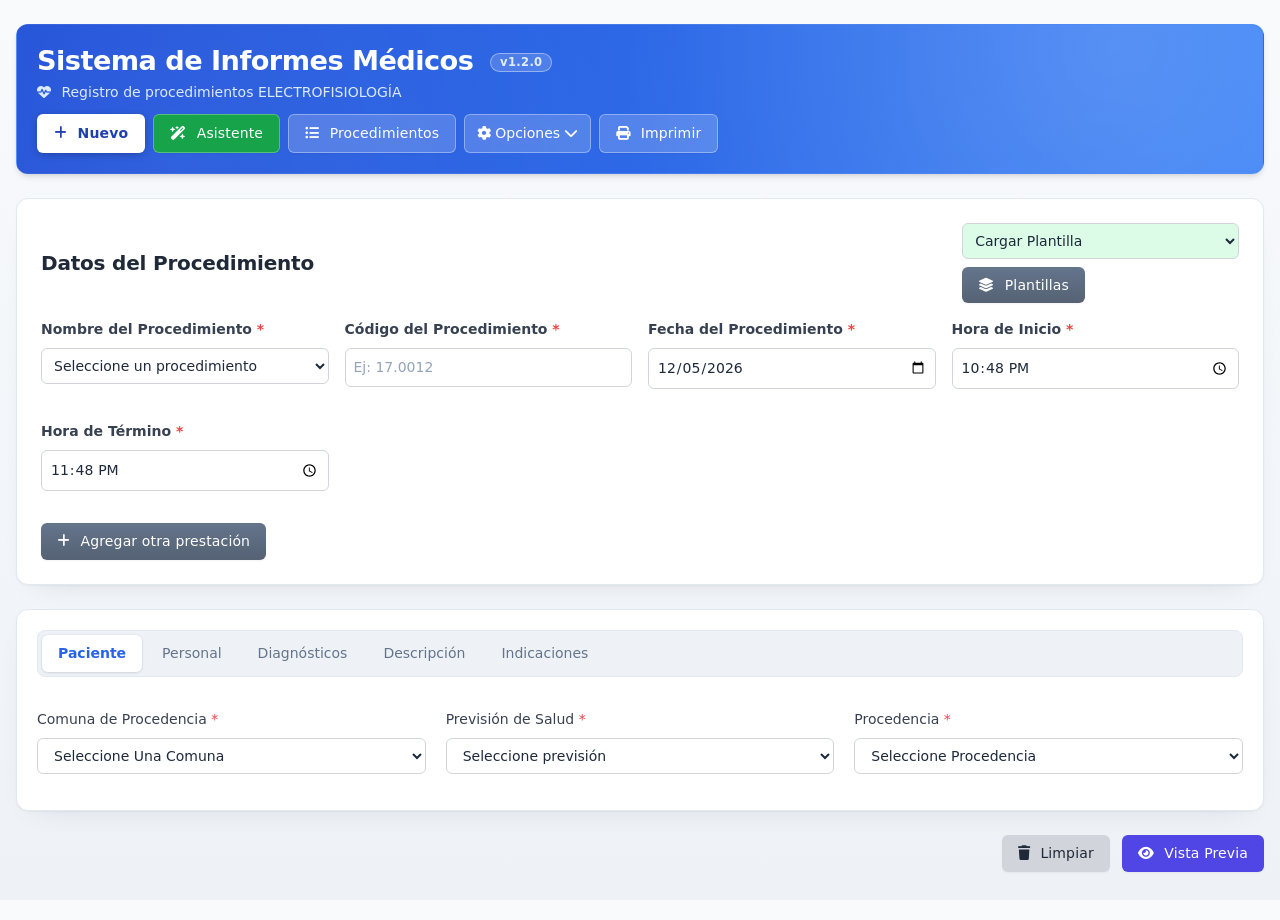
==== commit c2d6ba91: "v1.2.0: boton Restaurar catalogos desde la web + version visible en el header" ====
--- a/index.html
+++ b/index.html
@@ -22,7 +22,7 @@
         <header class="app-header bg-gradient-to-r from-blue-700 to-blue-500 text-white rounded-xl shadow-md p-5 mb-6 no-print">
             <div class="flex flex-wrap justify-between items-center gap-3">
                 <div>
-                    <h1 class="text-2xl font-bold">Sistema de Informes Médicos</h1>
+                    <h1 class="text-2xl font-bold">Sistema de Informes Médicos <span id="appVersion" class="app-version"></span></h1>
                     <p class="text-blue-100 text-sm"><i class="fas fa-heart-pulse mr-1"></i>Registro de procedimientos ELECTROFISIOLOGÍA</p>
                 </div>
                 <div class="flex flex-wrap items-center gap-2 header-buttons">
@@ -80,9 +80,14 @@
                 <div class="card p-5 mb-6">
                     <div class="flex justify-between items-center mb-4">
                         <h2 class="section-title">Gestión de Datos Comunes</h2>
-                        <button id="backFromCommonDataBtn" class="btn btn-secondary">
-                            <i class="fas fa-arrow-left mr-1"></i> Volver
-                        </button>
+                        <div class="flex flex-wrap items-center gap-2">
+                            <button id="restoreCatalogsBtn" class="btn btn-primary" title="Vuelve a cargar los catálogos compartidos publicados en GitHub (marcas/tipos de dispositivos, diagnósticos, comunas, etc.)">
+                                <i class="fas fa-cloud-arrow-down mr-1"></i> Restaurar catálogos
+                            </button>
+                            <button id="backFromCommonDataBtn" class="btn btn-secondary">
+                                <i class="fas fa-arrow-left mr-1"></i> Volver
+                            </button>
+                        </div>
                     </div>
                     <div class="grid grid-cols-1 lg:grid-cols-3 gap-6">
                         <!-- Columna 1: Ubicación y Administración -->
--- a/style.css
+++ b/style.css
@@ -1609,6 +1609,22 @@
     gap: 0.6rem;
 }
 
+/* ---- Chip de versión junto al título del header ---- */
+.app-version {
+    display: inline-block;
+    vertical-align: middle;
+    margin-left: 0.5rem;
+    padding: 0.1rem 0.55rem;
+    border: 1px solid rgba(255, 255, 255, 0.4);
+    border-radius: 999px;
+    background: rgba(255, 255, 255, 0.16);
+    font-size: 0.72rem;
+    font-weight: 700;
+    letter-spacing: 0.03em;
+    color: #e0ecff;
+    position: relative;
+}
+
 /* ---- Tarjetas de procedimiento y mediciones ---- */
 .procedure-section {
     border: 1px solid #e2e8f0;
--- a/report-styles.css
+++ b/report-styles.css
@@ -126,7 +126,7 @@
 .layout-table {
     width: 100%;
     border-collapse: collapse;
-    margin: 0;
+    margin: 1.9rem 0;
     padding: 0;
     page-break-inside: avoid;
     table-layout: auto;
@@ -285,14 +285,10 @@
     color: var(--report-text-color);
 }
 
-#reportContent .report-box[data-kind="procedure"] .report-table,
-#reportContent .report-box[data-kind="procedure"] .report-table th,
-#reportContent .report-box[data-kind="procedure"] .report-table td,
-#reportContent .report-box[data-kind="procedure"] .report-item,
-#reportContent .report-box[data-kind="procedure"] .report-label-cell {
-    font-size: 14px !important;
-    line-height: 1.6 !important;
-}
+/* Tipografía unificada: el recuadro de procedimiento usa la escala estándar
+   del informe (cuerpo 12,5px / cabeceras 11px), igual que el resto de cajas.
+   Antes tenía 14px forzado, lo que además divergía de lo que el pipeline
+   de copiado pegaba en Medicap (12,5px/11px). */
 
 /* ------------------------------------------------------------- */
 /* TÍTULO PRINCIPAL DEL PROCEDIMIENTO                             */
@@ -378,6 +374,21 @@
     letter-spacing: 0;
 }
 
+/* Matriz de mediciones: primera columna = nombre de la medición; columnas
+   restantes = parámetros con valor ingresado (cabecera). Padding compacto
+   para acomodar muchas columnas en tamaño carta. */
+.report-measurements-table th,
+.report-measurements-table td {
+    padding: 0.3rem 0.45rem;
+    text-align: left;
+}
+
+.report-measurements-table .report-label-cell {
+    white-space: normal;
+    min-width: 22%;
+    width: 22%;
+}
+
 /* Subsección dentro de una caja (Motivo de Ingreso) */
 .report-subsection {
     margin-top: 0.85rem;
@@ -534,7 +545,7 @@
     }
 
     .report-item {
-        font-size: 12.5pt;
+        font-size: 10pt !important;
         margin: 0.2rem 0;
     }
 
@@ -575,13 +586,46 @@
     }
     .report-label-cell { background-color: #f1f5f9; }
 
-    /* Jerarquía tipográfica en impresión (equivalente a pantalla) */
+    /* Jerarquía tipográfica en impresión: misma escala que en pantalla
+       (12.5px ≈ 10pt). Antes .report-item/celdas medían 12.5pt y el informe
+       impreso era ~35% más grande que la vista previa, rompiendo el acomodo. */
     .report-data-table th,
     .report-data-table td {
         padding: 0.35rem 0.5rem;
     }
 
-    .report-data-header-row th { font-size: 11pt; }
-    .report-data-table td { font-size: 12.5pt; }
-    .report-measurement-title-row td { font-size: 13pt; }
+    .report-box-title {
+        font-size: 13pt !important;
+    }
+
+    .report-subsection-title {
+        font-size: 11pt !important;
+    }
+
+    .report-main-title {
+        font-size: 22pt !important;
+    }
+
+    .report-data-header-row th { font-size: 8.5pt !important; }
+    .report-data-table td { font-size: 10pt !important; }
+    .report-measurement-title-row td { font-size: 10.5pt !important; }
+
+    /* Espaciado vertical uniforme entre secciones (igual que pantalla) */
+    .report-box + .report-box { margin-top: 1rem; }
+
+    /* Fila pareja de secciones (2.1/2.2): separación igual al ritmo */
+    .layout-table { margin: 1rem 0; }
+
+    /* La descripción puede ser larga: permitir que fluya entre hojas */
+    .report-box[data-kind="description"] {
+        page-break-inside: auto;
+    }
+
+    /* La matriz de mediciones NO se divide con el cambio de página:
+       se mueve entera a la hoja siguiente si no cabe */
+    .report-box[data-kind="measurements"],
+    .report-measurements-table {
+        page-break-inside: avoid;
+        break-inside: avoid;
+    }
 }
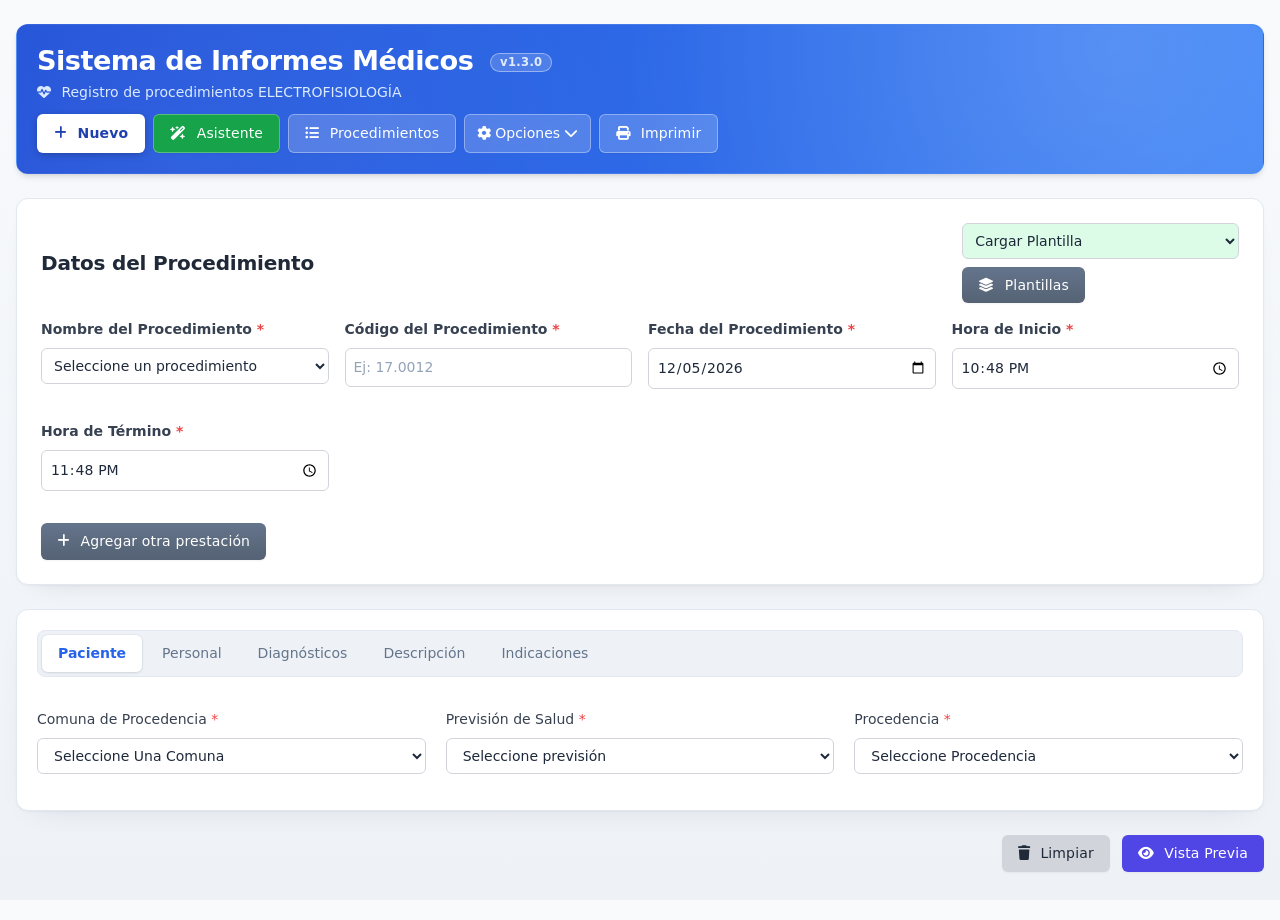
==== commit 33d1b714: "v1.3.0: PWA (manifest, sw.js cache-first/network-first, iconos) + Registro del SW solo en HTTPS + RE" ====
--- a/index.html
+++ b/index.html
@@ -8,6 +8,10 @@
     <link rel="stylesheet" href="vendor/fontawesome/css/all.min.css">
     <link rel="stylesheet" href="style.css">
     <link rel="stylesheet" href="report-styles.css">
+    <meta name="theme-color" content="#1e3a8a">
+    <link rel="manifest" href="manifest.json">
+    <link rel="icon" type="image/png" sizes="192x192" href="icons/icon-192.png">
+    <link rel="apple-touch-icon" href="icons/icon-192.png">
 
 </head>
 <body class="bg-gray-50">
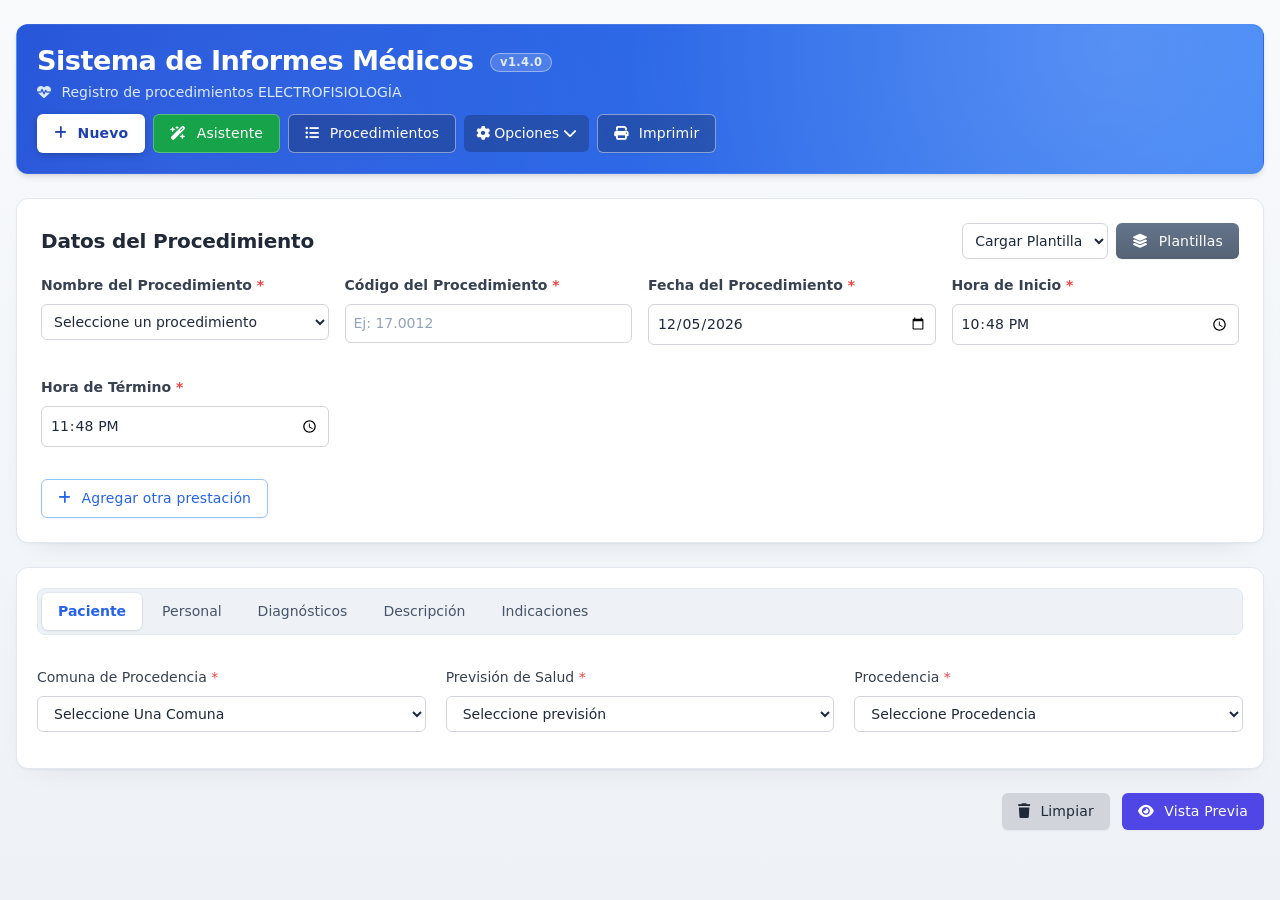
==== commit 78d3dd0f: "v1.4.0: pase visual - contraste del header, jerarquia de botones (btn-outline), bloque Plantillas en" ====
--- a/index.html
+++ b/index.html
@@ -251,8 +251,8 @@
                 <div class="procedure-section fade-in">
                     <div class="procedure-header">
                         <h2 class="text-xl font-semibold text-gray-800">Datos del Procedimiento</h2>
-                        <div class="flex flex-wrap items-center gap-2">
-                            <select id="loadTemplate" class="procedure-select bg-green-100">
+                        <div class="procedure-header-tools">
+                            <select id="loadTemplate" class="procedure-select">
                                 <option value="">Cargar Plantilla</option>
                             </select>
                             <button type="button" id="manageTemplatesBtn" class="btn btn-secondary text-sm" title="Guardar el formulario actual como plantilla o administrar las existentes">
@@ -328,7 +328,7 @@
                     </div>
 
                     <div class="mt-4">
-                        <button type="button" id="addProcedureBtn" class="btn btn-secondary">
+                        <button type="button" id="addProcedureBtn" class="btn btn-outline">
                             <i class="fas fa-plus mr-1"></i> Agregar otra prestación
                         </button>
                     </div>
@@ -424,7 +424,7 @@
                         <div class="form-group">
                             <div class="flex items-center justify-between mb-1">
                                 <label for="procedureDescription" class="form-label mb-0">Descripción detallada del procedimiento</label>
-                                <button type="button" id="useDescSuggestionBtn" class="btn bg-blue-50 text-blue-600 hover:bg-blue-100 text-xs px-2 py-1 rounded flex items-center gap-1 transition-colors">
+                                <button type="button" id="useDescSuggestionBtn" class="btn bg-blue-50 text-blue-700 hover:bg-blue-100 text-sm px-3 py-1.5 rounded flex items-center gap-1.5 transition-colors">
                                     <i class="fas fa-magic"></i> Usar descripción predeterminada
                                 </button>
                             </div>
@@ -435,7 +435,7 @@
                         <div class="form-group">
                             <label class="flex items-center gap-3 p-3 bg-blue-50 rounded-lg hover:bg-blue-100 transition-colors cursor-pointer">
                                 <input type="checkbox" id="addMeasurements" class="rounded w-5 h-5 text-blue-600 focus:ring-blue-500">
-                                <span class="form-label mb-0 text-lg font-medium text-gray-700">Incluir mediciones</span>
+                                <span class="form-label mb-0 font-medium text-gray-700">Incluir mediciones</span>
                             </label>
                             <div class="flex flex-wrap items-center gap-3 mt-3">
                                 <button type="button" id="openMeasurementsModalBtn" class="btn bg-blue-600 text-white hover:bg-blue-700" title="Abrir el editor de mediciones">
--- a/style.css
+++ b/style.css
@@ -152,8 +152,9 @@
 }
 
 .error-message { 
-    color: var(--error); 
-    font-size: 0.75rem; 
+    color: #b91c1c; 
+    font-size: 0.8125rem;
+    font-weight: 500;
     margin-top: 0.25rem; 
 }
 
@@ -323,7 +324,7 @@
 }
 
 .tab-btn:not(.active) {
-    color: var(--text-light);
+    color: #475569;
 }
 
 .tab-btn:not(.active):hover {
@@ -1387,7 +1388,7 @@
 /* ---- Cabecera de la aplicación ---- */
 .app-header {
     position: relative;
-    background: linear-gradient(135deg, #1e3a8a 0%, #2563eb 55%, #3b82f6 100%);
+    background: linear-gradient(110deg, #1e3a8a 0%, #1e40af 55%, #1d4ed8 100%);
     border: 1px solid rgba(255, 255, 255, 0.12);
 }
 
@@ -1428,35 +1429,20 @@
     color: var(--primary-dark);
 }
 
-.app-header .btn-secondary {
-    background: rgba(255, 255, 255, 0.18);
+/* Ghost sobre azul oscuro: fondo translúcido OSCURO (no blanco) para que el
+   texto blanco conserve contraste en todo el ancho del degradado. */
+.app-header .btn-secondary,
+.app-header .btn[class*="blue-600"],
+.app-header .dropdown-btn {
+    background: rgba(15, 23, 42, 0.28);
     color: #ffffff;
-    border-color: rgba(255, 255, 255, 0.35);
-}
-
-.app-header .btn-secondary:hover {
-    background: rgba(255, 255, 255, 0.28);
-}
-
-.app-header .btn[class*="blue-600"] {
-    background: rgba(255, 255, 255, 0.18);
-    color: #ffffff;
-    border-color: rgba(255, 255, 255, 0.35);
-}
-
-.app-header .btn[class*="blue-600"]:hover {
-    background: rgba(255, 255, 255, 0.28);
-}
-
-.app-header .dropdown-btn {
-    background: rgba(255, 255, 255, 0.18);
-    border: 1px solid rgba(255, 255, 255, 0.35);
-    backdrop-filter: blur(4px);
-    -webkit-backdrop-filter: blur(4px);
-}
-
+    border-color: rgba(255, 255, 255, 0.45);
+}
+
+.app-header .btn-secondary:hover,
+.app-header .btn[class*="blue-600"]:hover,
 .app-header .dropdown-btn:hover {
-    background: rgba(255, 255, 255, 0.28);
+    background: rgba(15, 23, 42, 0.45);
 }
 
 /* ---- Scrollbars (WebKit y Firefox) ---- */
@@ -1586,7 +1572,7 @@
 /* ---- Cabecera de la app: tipografía ---- */
 .app-header h1 {
     font-size: 1.7rem;
-    font-weight: 800;
+    font-weight: 700;
     letter-spacing: -0.02em;
     line-height: 1.15;
 }
@@ -1742,3 +1728,53 @@
     border-color: var(--primary);
     box-shadow: 0 0 0 3px rgba(37, 99, 235, 0.15);
 }
+
+/* =================================================================== */
+/* PASE 3 - CONTRASTE Y JERARQUÍA VISUAL (v1.4.0)                       */
+/* =================================================================== */
+
+/* Botón secundario claro: fondo blanco con borde azul, para acciones
+   de peso menor que la principal (no compiten por atención). */
+.btn-outline {
+    background: #ffffff;
+    color: var(--primary);
+    border: 1px solid #93c5fd;
+}
+
+.btn-outline:hover {
+    background: #eff6ff;
+    border-color: var(--primary-light);
+}
+
+/* Anillo de enfoque visible al navegar con teclado: los estados :focus
+   de los campos ponen outline:none (borde + sombra), esto lo recupera
+   en la interacción por tabulación. */
+.form-input:focus-visible,
+.form-textarea:focus-visible,
+.form-select:focus-visible,
+.procedure-input:focus-visible,
+.procedure-select:focus-visible,
+.wizard-form-input:focus-visible,
+.wizard-form-select:focus-visible,
+.wizard-form-textarea:focus-visible {
+    outline: 2px solid var(--primary-light);
+    outline-offset: 2px;
+}
+
+/* Bloque de herramientas del encabezado de Datos del Procedimiento:
+   siempre en un renglón, alineado a la derecha y con altura pareja. */
+.procedure-header-tools {
+    display: flex;
+    align-items: center;
+    gap: 0.5rem;
+    flex-wrap: nowrap;
+    white-space: nowrap;
+}
+
+@media (max-width: 768px) {
+    .procedure-header-tools {
+        flex-wrap: wrap;
+        white-space: normal;
+        width: 100%;
+    }
+}
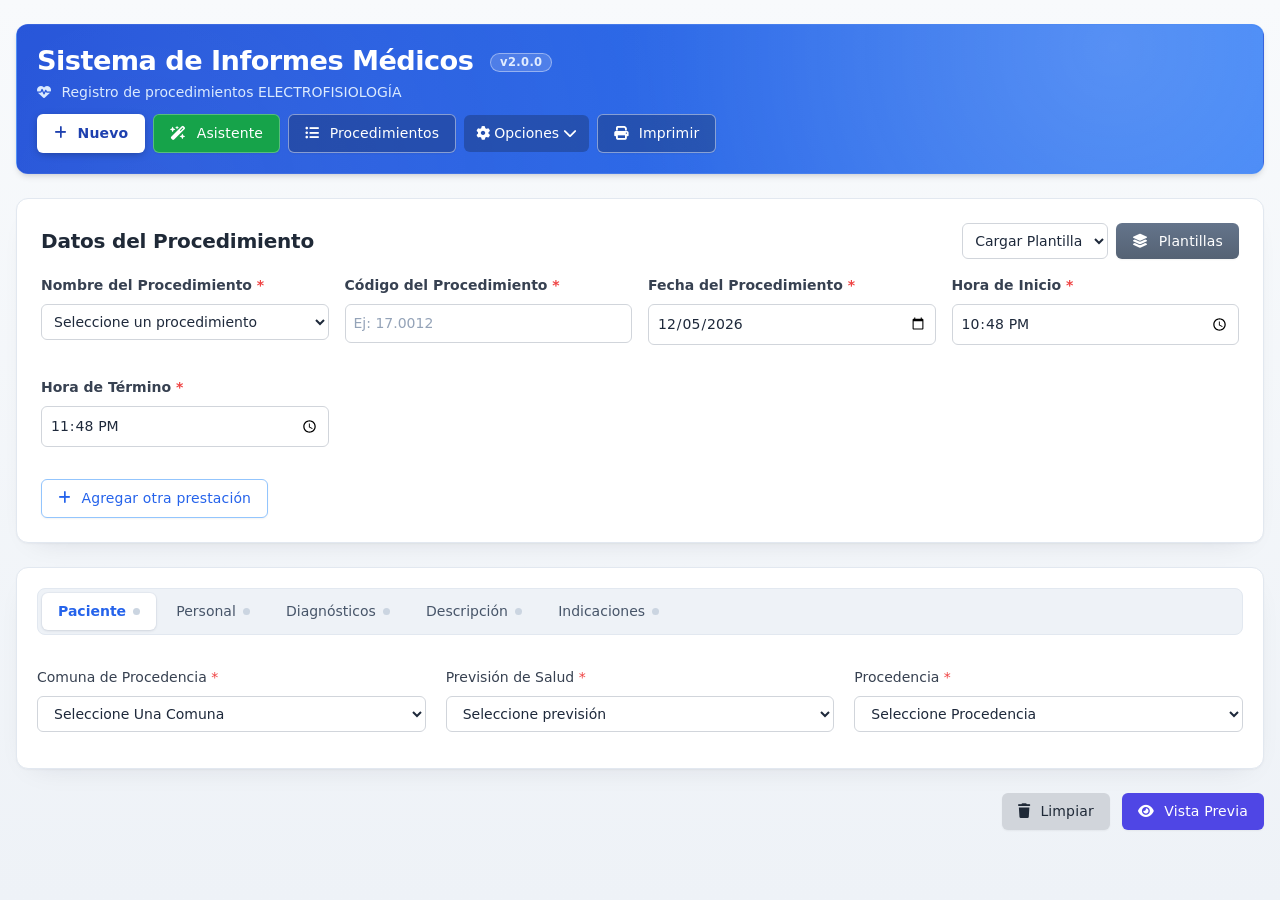
==== commit df8c878b: "v2.0.0: sincronizacion en la nube via GitHub API (repo informes-data, push con debounce, pull por pe" ====
--- a/index.html
+++ b/index.html
@@ -57,6 +57,9 @@
                             </button>
                             <button id="devicesBtn">
                                 <i class="fas fa-microchip mr-2"></i> Dispositivos
+                            </button>
+                            <button id="cloudSyncBtn">
+                                <i class="fas fa-cloud mr-2"></i> Sincronización en la nube
                             </button>
                             <button id="exportBtn">
                                 <i class="fas fa-file-export mr-2"></i> Exportar
@@ -578,5 +581,6 @@
     <script src="js/14-form-helpers.js"></script>
     <script src="js/15-bootstrap.js"></script>
     <script src="js/16-wizard.js"></script>
+    <script src="js/17-cloud-sync.js"></script>
 </body>
 </html>
--- a/style.css
+++ b/style.css
@@ -807,38 +807,48 @@
     color: #DC2626;
 }
 
+/* X de eliminar parámetro: GHOST (gris tenue) que se enrojece al pasar el
+   mouse. Antes era un círculo rojo sólido junto a CADA parámetro: saturaba
+   el modal de rojo y daba la sensación de que todo tenía un error. */
 .remove-parameter-btn {
-    background: #EF4444;
-    color: white;
+    background: transparent;
+    color: #94a3b8;
     border: none;
-    padding: 0.5rem 0.75rem;
+    padding: 0.3rem;
     border-radius: 0.375rem;
     cursor: pointer;
     font-size: 0.75rem;
-    display: flex;
-    align-items: center;
-    gap: 0.25rem;
+    line-height: 1;
+    display: flex;
+    align-items: center;
+    justify-content: center;
+    transition: color 0.15s, background 0.15s;
 }
 
 .remove-parameter-btn:hover {
-    background: #DC2626;
-}
-
+    color: #dc2626;
+    background: #fef2f2;
+}
+
+/* "Agregar parámetro": borde azul claro (outline) — acción secundaria que
+   no debe competir con el botón principal del flujo. */
 .add-parameter-btn {
-    background: #10B981;
-    color: white;
-    border: none;
-    padding: 0.5rem 0.75rem;
-    border-radius: 0.375rem;
+    background: #ffffff;
+    color: var(--primary);
+    border: 1px solid #93c5fd;
+    padding: 0.4rem 0.75rem;
+    border-radius: 0.5rem;
     cursor: pointer;
     font-size: 0.75rem;
     display: flex;
     align-items: center;
     gap: 0.25rem;
+    transition: background 0.15s, border-color 0.15s;
 }
 
 .add-parameter-btn:hover {
-    background: #059669;
+    background: #eff6ff;
+    border-color: var(--primary-light);
 }
 
 /* =================================================================== */
@@ -1778,3 +1788,31 @@
         width: 100%;
     }
 }
+
+/* ===================================================================
+   PASE 4 v1.6.0 - Indicador de estado por pesta�a
+   dot verde = pesta�a completa / dot gris = pendiente / dot rojo = error
+   =================================================================== */
+.tab-status-dot {
+    width: 7px;
+    height: 7px;
+    border-radius: 9999px;
+    display: inline-block;
+    margin-left: 0.45rem;
+    vertical-align: middle;
+    background: transparent;
+    transition: background 0.2s, box-shadow 0.2s;
+}
+
+.tab-status-dot.ok {
+    background: #16a34a;
+}
+
+.tab-status-dot.pending {
+    background: #cbd5e1;
+}
+
+.tab-status-dot.error {
+    background: #dc2626;
+    box-shadow: 0 0 0 3px rgba(220, 38, 38, 0.18);
+}
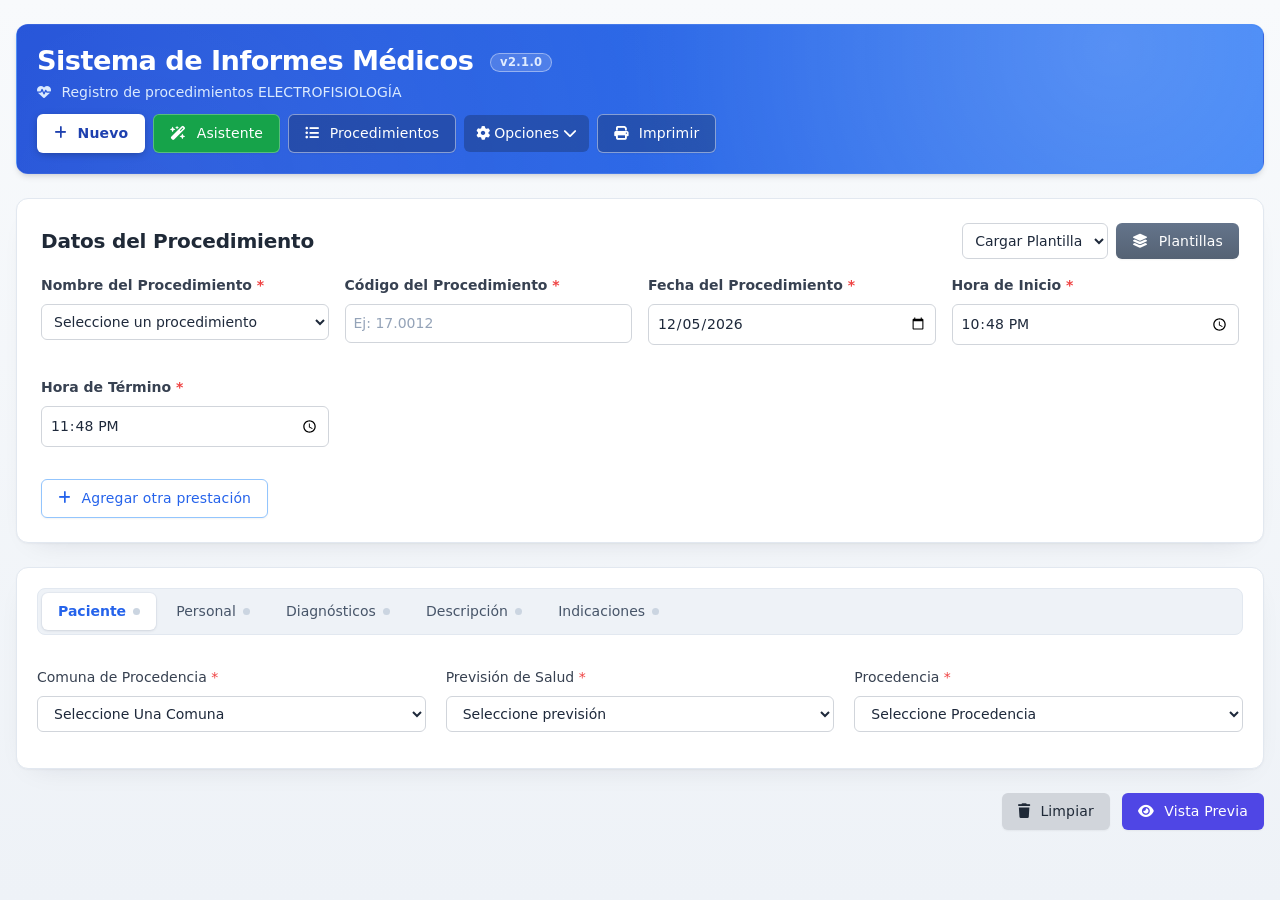
==== commit 3add4a7c: "v2.1.0: elimina la sincronizacion en la nube por perfil (datos universales en el repo)" ====
--- a/index.html
+++ b/index.html
@@ -57,9 +57,6 @@
                             </button>
                             <button id="devicesBtn">
                                 <i class="fas fa-microchip mr-2"></i> Dispositivos
-                            </button>
-                            <button id="cloudSyncBtn">
-                                <i class="fas fa-cloud mr-2"></i> Sincronización en la nube
                             </button>
                             <button id="exportBtn">
                                 <i class="fas fa-file-export mr-2"></i> Exportar
@@ -581,6 +578,5 @@
     <script src="js/14-form-helpers.js"></script>
     <script src="js/15-bootstrap.js"></script>
     <script src="js/16-wizard.js"></script>
-    <script src="js/17-cloud-sync.js"></script>
 </body>
 </html>
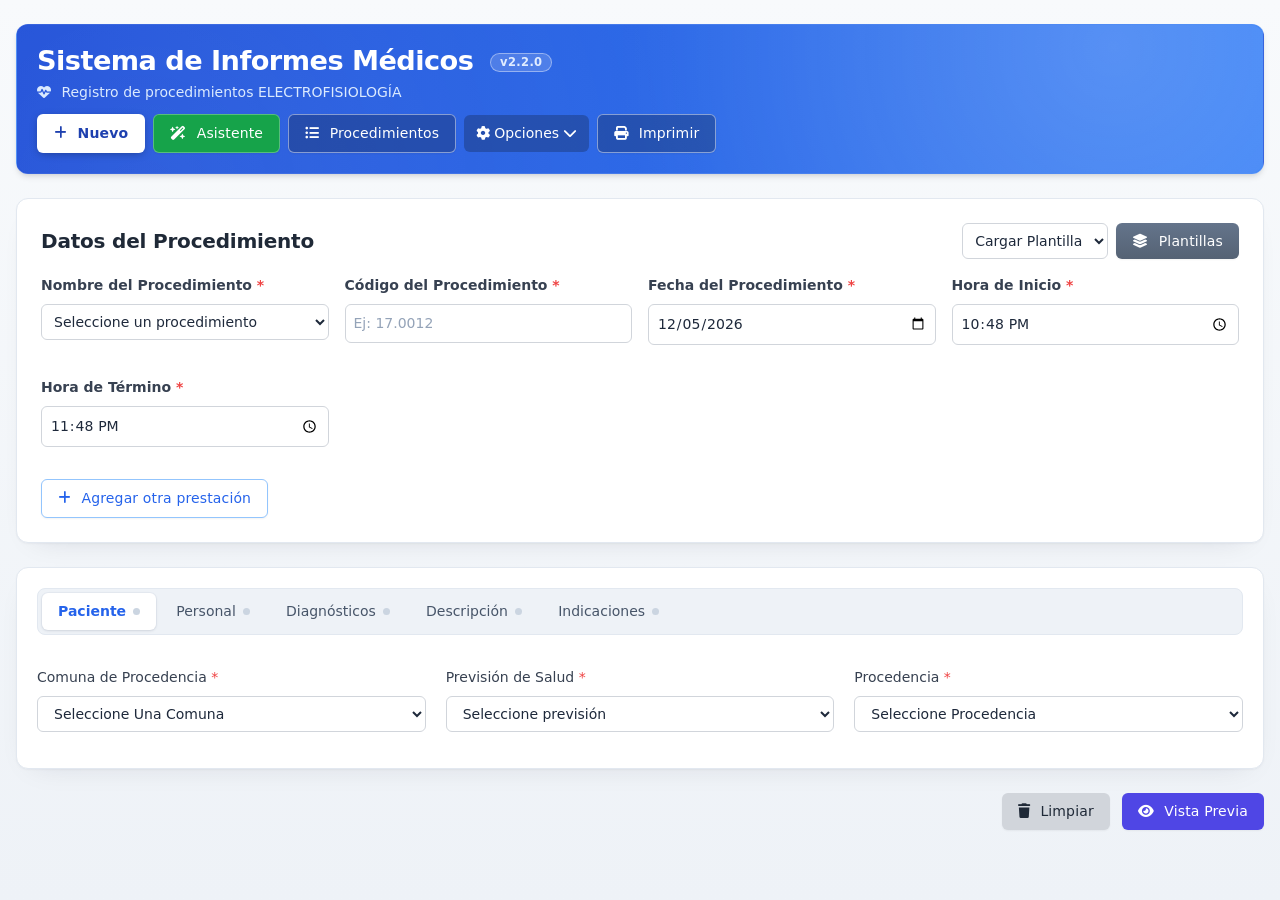
==== commit f2b10ad9: "v2.2.0: datos universales (procedimientos, plantillas, personal) desde data.json + exportar/publicar" ====
--- a/index.html
+++ b/index.html
@@ -85,8 +85,11 @@
                     <div class="flex justify-between items-center mb-4">
                         <h2 class="section-title">Gestión de Datos Comunes</h2>
                         <div class="flex flex-wrap items-center gap-2">
-                            <button id="restoreCatalogsBtn" class="btn btn-primary" title="Vuelve a cargar los catálogos compartidos publicados en GitHub (marcas/tipos de dispositivos, diagnósticos, comunas, etc.)">
-                                <i class="fas fa-cloud-arrow-down mr-1"></i> Restaurar catálogos
+                            <button id="restoreCatalogsBtn" class="btn btn-primary" title="Vuelve a cargar los datos universales publicados en GitHub (catálogos, procedimientos, plantillas y personal)">
+                                <i class="fas fa-cloud-arrow-down mr-1"></i> Restaurar datos compartidos
+                            </button>
+                            <button id="exportSharedDataBtn" class="btn btn-secondary" title="Descarga el data.json con tus catálogos, procedimientos, plantillas y personal para publicarlo en el repositorio: quedarán iguales para todos los colegas">
+                                <i class="fas fa-file-export mr-1"></i> Exportar datos compartidos
                             </button>
                             <button id="backFromCommonDataBtn" class="btn btn-secondary">
                                 <i class="fas fa-arrow-left mr-1"></i> Volver
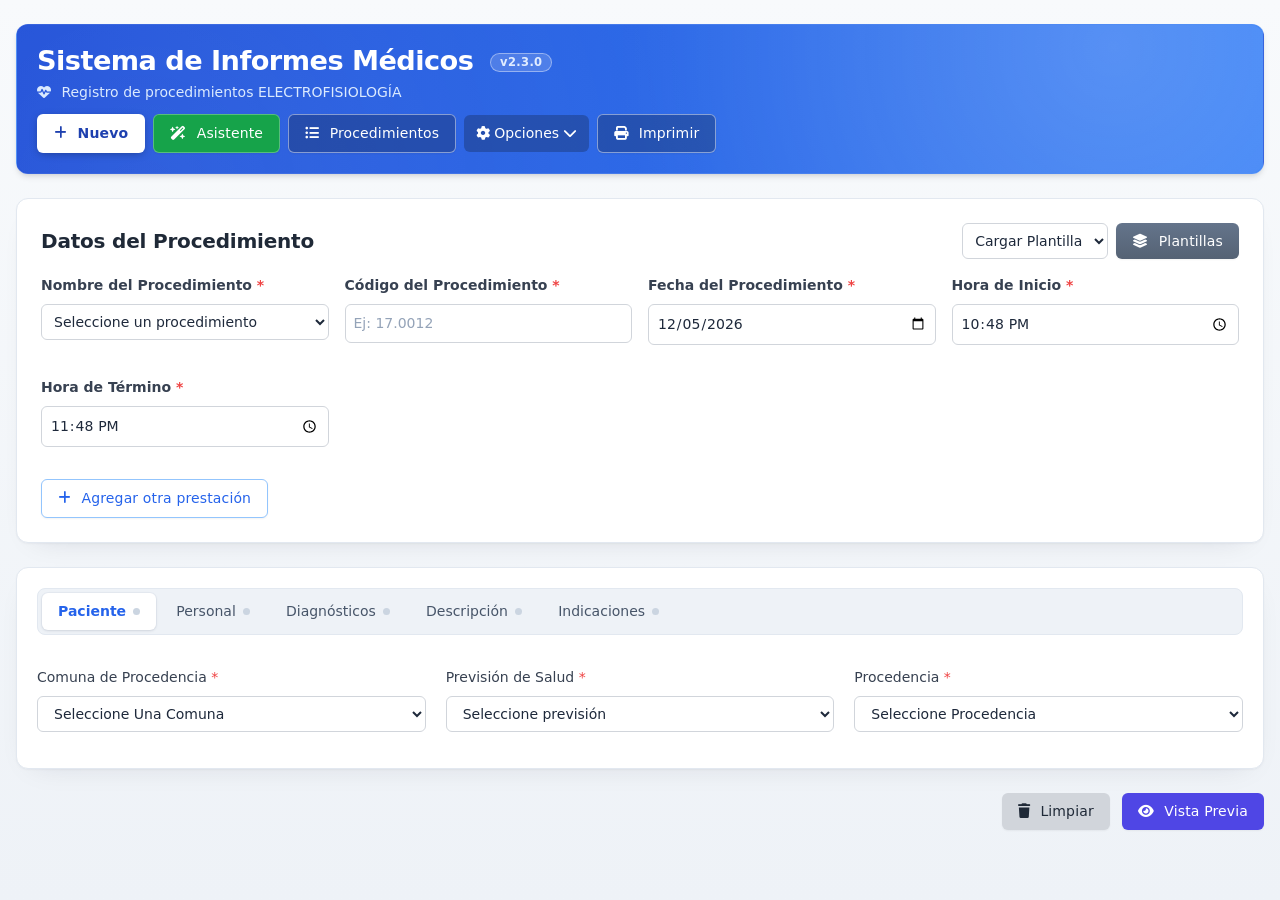
==== commit 59f263d1: "v2.3.0: respaldos en la nube (instantanea completa en backups/, gana el mas nuevo) + auto-carga al a" ====
--- a/index.html
+++ b/index.html
@@ -58,6 +58,9 @@
                             <button id="devicesBtn">
                                 <i class="fas fa-microchip mr-2"></i> Dispositivos
                             </button>
+                            <button id="cloudBackupBtn">
+                                <i class="fas fa-cloud-upload-alt mr-2"></i> Respaldos en la nube
+                            </button>
                             <button id="exportBtn">
                                 <i class="fas fa-file-export mr-2"></i> Exportar
                             </button>
@@ -85,11 +88,8 @@
                     <div class="flex justify-between items-center mb-4">
                         <h2 class="section-title">Gestión de Datos Comunes</h2>
                         <div class="flex flex-wrap items-center gap-2">
-                            <button id="restoreCatalogsBtn" class="btn btn-primary" title="Vuelve a cargar los datos universales publicados en GitHub (catálogos, procedimientos, plantillas y personal)">
-                                <i class="fas fa-cloud-arrow-down mr-1"></i> Restaurar datos compartidos
-                            </button>
-                            <button id="exportSharedDataBtn" class="btn btn-secondary" title="Descarga el data.json con tus catálogos, procedimientos, plantillas y personal para publicarlo en el repositorio: quedarán iguales para todos los colegas">
-                                <i class="fas fa-file-export mr-1"></i> Exportar datos compartidos
+                            <button id="restoreCatalogsBtn" class="btn btn-primary" title="Vuelve a cargar los catálogos compartidos publicados en GitHub (comunas, diagnósticos, marcas/tipos de dispositivos, etc.)">
+                                <i class="fas fa-cloud-arrow-down mr-1"></i> Restaurar catálogos
                             </button>
                             <button id="backFromCommonDataBtn" class="btn btn-secondary">
                                 <i class="fas fa-arrow-left mr-1"></i> Volver
@@ -581,5 +581,6 @@
     <script src="js/14-form-helpers.js"></script>
     <script src="js/15-bootstrap.js"></script>
     <script src="js/16-wizard.js"></script>
+    <script src="js/17-cloud-backup.js"></script>
 </body>
 </html>
